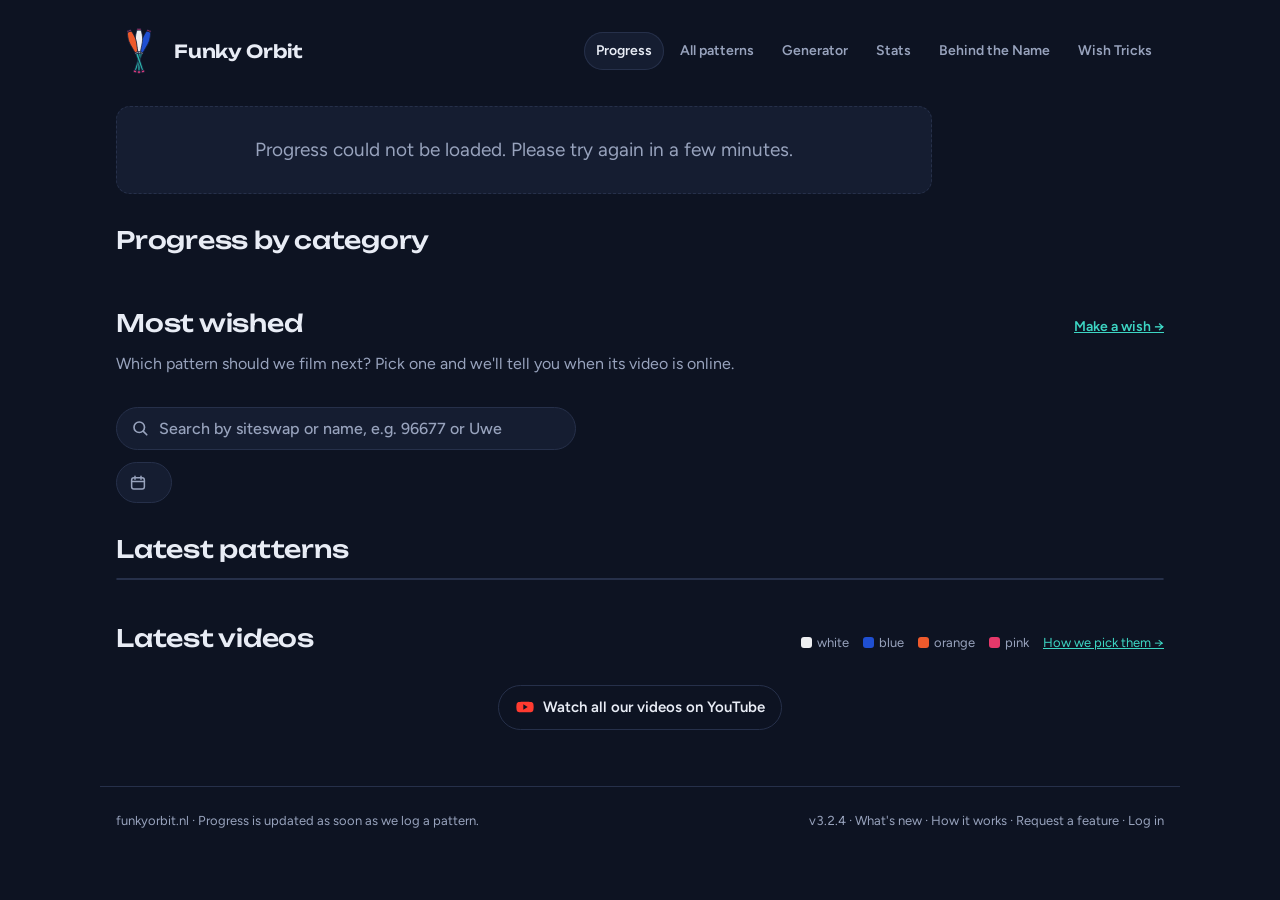
==== site/index.html @ fad6955e "v3.2.4: scrollable wish form on iPhone, Wiebke on Catch or Drop - Wish Tricks: the wish form scrolls" ====
<!doctype html>
<html lang="en">
<head>
<meta charset="utf-8">
<meta name="viewport" content="width=device-width, initial-scale=1, maximum-scale=1, user-scalable=no, viewport-fit=cover">
<meta name="color-scheme" content="dark">
<meta name="theme-color" content="#0d1322">
<link rel="manifest" href="/manifest.webmanifest">
<link rel="apple-touch-icon" href="/icons/apple-touch-icon.png?v=2">
<meta name="apple-mobile-web-app-capable" content="yes">
<meta name="mobile-web-app-capable" content="yes">
<meta name="apple-mobile-web-app-title" content="Funky Orbit">
<meta name="apple-mobile-web-app-status-bar-style" content="black-translucent">
<style>html { background: #0d1322; color-scheme: dark; }</style>
<title>Project Funky Orbit by Piet &amp; Mees</title>
<meta name="description" content="Follow our progress through hundreds of club passing patterns, with videos of every pattern we land.">
<link rel="icon" href="favicon.svg?v=3.2.4-a440a1" type="image/svg+xml">
<link rel="preconnect" href="https://fonts.googleapis.com">
<link rel="preconnect" href="https://fonts.gstatic.com" crossorigin>
<link rel="stylesheet" href="https://fonts.googleapis.com/css2?family=Figtree:wght@400;500;600;700&family=IBM+Plex+Mono:wght@500;600&family=Unbounded:wght@300;500;600&display=swap">
<link rel="stylesheet" href="style.css?v=3.2.4-a440a1">
</head>
<body>
<!-- Splash with our name when the installed app starts (the phone's own splash only shows the logo); once per app session -->
<div class="splash" id="splash" hidden aria-hidden="true"><img src="favicon.svg?v=3.2.4-a440a1" width="128" height="128" alt=""><b>Funky Orbit</b></div>
<script>
  (function () {
    var app = matchMedia("(display-mode: standalone)").matches || navigator.standalone;
    try { if (!app || sessionStorage.getItem("fo_splash")) return; sessionStorage.setItem("fo_splash", "1"); } catch (e) { return; }
    var s = document.getElementById("splash");
    s.hidden = false;
    setTimeout(function () { s.classList.add("out"); setTimeout(function () { s.remove(); }, 400); }, 900);
  })();
</script>
<header class="wrap top">
  <a class="brand" href="./" aria-label="Funky Orbit, home">
    <img src="favicon.svg?v=3.2.4-a440a1" width="46" height="46" alt="">
    <b>Funky Orbit</b>
  </a>
  <nav class="nav" aria-label="Pages">
    <a href="/" aria-current="page">Progress</a>
    <a href="/patterns/">All patterns</a>
    <a href="/gen/">Generator</a>
    <a href="/stats/">Stats</a>
    <a href="/names/">Behind the Name</a>
    <a href="/wish/">Wish Tricks</a>
  </nav>
</header>

<main class="wrap">
  <section class="hero" id="hero" aria-live="polite"><span class="label">Loading progress…</span></section>

  <section aria-labelledby="h-groups">
    <div class="section-head"><h2 id="h-groups">Progress by category</h2></div>
    <div class="tiles" id="tiles" role="group" aria-label="Categories"></div>
    <div class="detail" id="detail" hidden></div>
  </section>

  <section class="wish-card" id="wish-card" aria-labelledby="h-wish">
    <div class="section-head">
      <h2 id="h-wish">Most wished</h2>
      <a class="wish-more" href="/wish/" data-umami-event="Make a wish">Make a wish →</a>
    </div>
    <p class="wish-empty" id="wish-empty">Which pattern should we film next? Pick one and we'll tell you when its video is online.</p>
    <ol class="wish-top" id="wish-top" hidden></ol>
  </section>

  <section class="filter-bar" aria-label="Search and dates">
    <label class="search">
      <svg width="18" height="18" viewBox="0 0 24 24" aria-hidden="true"><circle cx="11" cy="11" r="7" fill="none" stroke="currentColor" stroke-width="2.2"/><path d="M16.5 16.5L21 21" stroke="currentColor" stroke-width="2.2" stroke-linecap="round"/></svg>
      <input type="search" id="search" placeholder="Search by siteswap or name, e.g. 96677 or Uwe" autocomplete="off" autocapitalize="off" spellcheck="false" aria-label="Search patterns by siteswap or name">
    </label>
    <div class="feed-tools">
      <label class="date-pick">
        <svg width="18" height="18" viewBox="0 0 24 24" aria-hidden="true"><rect x="3.5" y="5" width="17" height="15" rx="3" fill="none" stroke="currentColor" stroke-width="2"/><path d="M3.5 10h17M8 3v4M16 3v4" stroke="currentColor" stroke-width="2" stroke-linecap="round"/></svg>
        <select id="date" aria-label="Show patterns from"></select>
      </label>
      <span class="date-range" id="date-range" hidden>
        <input type="date" id="from" aria-label="From"> – <input type="date" id="to" aria-label="To">
      </span>
      <button type="button" class="reset" id="date-clear" hidden>Clear dates</button>
    </div>
  </section>

  <section aria-labelledby="h-rows">
    <div class="section-head">
      <h2 id="h-rows">Latest patterns</h2>
      <span class="label" id="rows-count"></span>
    </div>
    <ul class="rows" id="rows"></ul>
    <p class="load-more" id="rows-more" hidden><button type="button" class="chip">Show more</button></p>
  </section>

  <section aria-labelledby="h-feed">
    <div class="section-head">
      <div>
        <h2 id="h-feed">Latest videos</h2>
        <span class="label" id="feed-count"></span>
      </div>
      <div class="legend" aria-label="Digits are coloured by club"><span><i class="sw c-w"></i>white</span><span><i class="sw c-b"></i>blue</span><span><i class="sw c-o"></i>orange</span><span><i class="sw c-r"></i>pink</span><a href="/rules/#colours">How we pick them →</a></div>
    </div>
    <div class="stills" id="stills"></div>
    <div id="stills-end"></div>
    <p class="load-more" id="stills-more" hidden><button type="button" class="chip">Load more</button></p>
    <p class="yt-link"><a href="https://youtube.com/@funkyorbit" target="_blank" rel="noopener" data-umami-event="Outbound link" data-umami-event-to="YouTube channel">
      <svg width="20" height="20" viewBox="0 0 24 24" aria-hidden="true"><path d="M22 8.2a3 3 0 0 0-2.1-2.1C18 5.6 12 5.6 12 5.6s-6 0-7.9.5A3 3 0 0 0 2 8.2 31 31 0 0 0 1.6 12 31 31 0 0 0 2 15.8a3 3 0 0 0 2.1 2.1c1.9.5 7.9.5 7.9.5s6 0 7.9-.5a3 3 0 0 0 2.1-2.1 31 31 0 0 0 .4-3.8 31 31 0 0 0-.4-3.8z" fill="currentColor"/><path d="M10 15.2V8.8l5.2 3.2z" fill="var(--paper)"/></svg>
      Watch all our videos on YouTube</a></p>
  </section>
</main>

<footer class="wrap"><span>funkyorbit.nl · Progress is updated as soon as we log a pattern. <span id="updated"></span></span> <span class="foot-links"><a class="version" href="/changes/">v3.2.4 · What's new</a> · <a href="/rules/">How it works</a> · <a class="request-link" href="/request/">Request a feature</a></span></footer>
<script src="shared.js?v=3.2.4-a440a1"></script>
<script src="app.js?v=3.2.4-a440a1"></script>
</body>
</html>
---- site/style.css ----
/* Layout: one column; progress at the top, compact category tiles that expand, the video grid below. */
/* Always dark, whatever the browser or phone prefers. */
:root {
  color-scheme: dark;
  --paper: #0d1322;
  --surface: #151d31;
  --ink: #e8ecf5;
  --muted: #98a3bd;
  --line: #26304a;
  --club: #ff5c97;       /* accent: passes, likes */
  --club-soft: #3a1a2b;
  --orbit: #3dd6c4;      /* progress */
  --orbit-soft: #123430;
  --track: #222c45;
  --star: #f5bf3c;
  --done: #3ccf7a;
  --done-soft: #12301f;
  --no: #ff5a4f;         /* rejected feature requests */
  --no-soft: #3a1714;

  --f-display: "Unbounded", "Trebuchet MS", system-ui, sans-serif;
  --f-body: "Figtree", system-ui, -apple-system, "Segoe UI", sans-serif;
  --f-mono: "IBM Plex Mono", ui-monospace, "SFMono-Regular", Menlo, monospace;

  --radius: 14px;
  --max: 1080px;
}

* { box-sizing: border-box; }
/* no double-tap zoom on phones; form fields at 16px or more so iOS doesn't zoom in while typing */
html { touch-action: manipulation; -webkit-text-size-adjust: 100%; text-size-adjust: 100%; }
input, select, textarea { font-size: max(16px, 1em); }
body {
  margin: 0;
  background: var(--paper);
  color: var(--ink);
  font: 16px/1.55 var(--f-body);
  -webkit-font-smoothing: antialiased;
}
/* keep [hidden] working on elements that set their own display (e.g. .cats) */
[hidden] { display: none !important; }
.wrap {
  max-width: var(--max);
  margin: 0 auto;
  padding-left: max(16px, env(safe-area-inset-left, 0px));
  padding-right: max(16px, env(safe-area-inset-right, 0px));
}
h1, h2, h3 { text-wrap: balance; margin: 0; }
a { color: inherit; }
:focus-visible { outline: 2px solid var(--club); outline-offset: 3px; border-radius: 6px; }
.mono { font-family: var(--f-mono); }
.num { font-variant-numeric: tabular-nums; }
.label {
  font-size: 12px; font-weight: 600; letter-spacing: .08em;
  text-transform: uppercase; color: var(--muted);
}

/* ---------- header ---------- */
.top { padding-block: 28px 8px; display: flex; align-items: center; justify-content: space-between; gap: 16px; flex-wrap: wrap; }
.brand { display: flex; align-items: center; gap: 12px; text-decoration: none; }
.brand img { flex: none; display: block; }
.brand b { font: 600 18px/1 var(--f-display); letter-spacing: -.01em; }
/* app start: the logo where the phone's splash had it, with our name below */
.splash { position: fixed; inset: 0; z-index: 100; background: var(--paper); display: grid; place-content: center; justify-items: center; gap: 22px; transition: opacity .4s; }
.splash[hidden] { display: none; }
.splash.out { opacity: 0; pointer-events: none; }
.splash b { font: 600 28px/1 var(--f-display); letter-spacing: -.01em; color: var(--ink); }
.updated { font-size: 13px; color: var(--muted); }

/* ---------- progress ---------- */
.hero { padding-block: 24px 32px; display: grid; gap: 18px; }
.hero h1 {
  font: 500 clamp(40px, 8vw, 84px)/1 var(--f-display);
  letter-spacing: -.03em;
  display: flex; align-items: baseline; gap: .18em; flex-wrap: wrap;
}
.hero h1 .of { color: var(--muted); font-weight: 300; font-size: .5em; }
.hero-body { display: grid; grid-template-columns: minmax(0, 1fr) auto; gap: 18px 56px; align-items: start; }
.hero p { margin: 0; color: var(--muted); font-size: 19px; line-height: 1.6; max-width: 68ch; text-wrap: pretty; }
.hero p strong { color: var(--ink); }
.hero .intro { display: grid; gap: 0; }
.hero .intro > p { position: relative; }
.hero .intro .tip-text { right: auto; left: 0; }
.hero .more > div > p { padding-top: 10px; }
.hero p a { color: var(--ink); text-decoration-color: var(--orbit); text-underline-offset: 3px; text-decoration-thickness: 2px; }
.hero p a:hover { color: var(--orbit); }

.bar { height: 14px; background: var(--track); border-radius: 99px; overflow: hidden; position: relative; }
.bar > i { display: block; height: 100%; background: var(--orbit); border-radius: 99px; min-width: 14px; transition: width .8s cubic-bezier(.2,.8,.2,1); }
.bar.sm { height: 6px; }
.bar.sm > i { min-width: 0; }
.bar.sm > i.some { min-width: 6px; }

.facts { display: grid; grid-template-columns: repeat(2, auto); gap: 18px 40px; margin: 4px 0 0; }
@media (max-width: 860px) {
  .hero-body { grid-template-columns: 1fr; }
  .facts { grid-template-columns: repeat(4, auto); justify-content: start; gap: 10px 32px; }
  .hero p { font-size: 16px; line-height: 1.5; }
}
@media (max-width: 560px) { .facts { display: grid; grid-template-columns: repeat(4, auto); justify-content: space-between; gap: 8px; } .facts dd { font-size: 18px; } }
.facts div { display: grid; gap: 0; }
.facts dt { order: 2; font-size: 13px; color: var(--muted); }
.facts dd { order: 1; margin: 0; font: 500 22px/1.2 var(--f-display); font-variant-numeric: tabular-nums; }

/* ---------- groups ---------- */
.section-head { display: flex; align-items: end; justify-content: space-between; gap: 12px; flex-wrap: wrap; margin-bottom: 14px; }
.section-head h2 { font: 500 24px/1.2 var(--f-display); letter-spacing: -.01em; }
.tiles { display: grid; grid-template-columns: repeat(auto-fit, minmax(min(100%, 150px), 1fr)); gap: 8px; margin-bottom: 40px; }
@media (max-width: 560px) { .tile { padding: 12px 14px; gap: 8px; } .t-name { font-size: 15px; } .t-count { font-size: 14px; } }
.tiles:has(+ .detail:not([hidden])) { margin-bottom: 8px; }
.tile {
  all: unset; box-sizing: border-box; cursor: pointer; padding: 14px 16px;
  background: var(--surface); border: 1px solid var(--line); border-radius: var(--radius);
  display: grid; grid-template-columns: minmax(0, 1fr) auto; gap: 10px 12px; align-items: center;
}
.tile:hover { border-color: var(--muted); }
.tile:focus-visible { outline: 2px solid var(--club); outline-offset: 2px; }
.tile[aria-expanded="true"] { border-color: var(--orbit); box-shadow: inset 0 0 0 1px var(--orbit); }
.t-name { font-weight: 700; font-size: 16px; }
.t-count { font-variant-numeric: tabular-nums; color: var(--muted); white-space: nowrap; }
.t-count b { color: var(--ink); }
.tile .bar { grid-column: 1; }
.tile .chev { grid-column: 2; justify-self: end; }
.chev { transition: transform .2s; color: var(--muted); }
.tile[aria-expanded="true"] .chev { transform: rotate(180deg); }

.detail {
  background: var(--surface); border: 1px solid var(--line); border-radius: var(--radius);
  padding: 6px 18px 14px; margin-bottom: 40px; display: grid; gap: 14px;
}
.block h3 { font: 600 15px/1.3 var(--f-body); padding: 10px 0 6px; display: flex; justify-content: space-between; gap: 12px; }
.block h3 span { color: var(--muted); font-weight: 500; font-variant-numeric: tabular-nums; }
.cat { display: grid; grid-template-columns: minmax(0, 1fr) 140px 56px; gap: 14px; align-items: center; padding: 7px 0; border-top: 1px solid var(--line); font-size: 15px; }
.cat .n { text-align: right; font-variant-numeric: tabular-nums; color: var(--muted); }
.cat .n b { color: var(--ink); }
@media (max-width: 560px) { .cat { grid-template-columns: minmax(0, 1fr) 54px; } .cat .bar { grid-column: 1 / -1; grid-row: 2; } }
.note { margin: 0; font-size: 14px; color: var(--muted); max-width: 70ch; }

/* ---------- feed ---------- */
/* one row of videos: 3 side by side, 2 on a tablet, 1 on a phone (pageSize() in app.js counts the same) */
.card { background: var(--surface); border: 1px solid var(--line); border-radius: var(--radius); overflow: hidden; display: flex; flex-direction: column; }
.player { position: relative; aspect-ratio: 9 / 16; width: 100%; max-width: 100%; background: var(--ink); overflow: hidden; } /* always the video's own shape: no black bars */
.player.wide { aspect-ratio: 16 / 9; }
.player img, .player iframe { position: absolute; inset: 0; width: 100%; height: 100%; object-fit: cover; border: 0; }
.player .poster {
  position: absolute; inset: 0; display: grid; place-content: center; gap: 10px; text-align: center;
  color: var(--paper); font-family: var(--f-mono); font-size: 30px; letter-spacing: .08em;
  background: radial-gradient(circle at 50% 42%, color-mix(in srgb, var(--club) 35%, var(--ink)) 0, var(--ink) 70%);
}
.player .poster small { font: 500 13px/1.3 var(--f-body); letter-spacing: 0; opacity: .75; }
.play {
  position: absolute; inset: 0; display: grid; place-items: center; background: transparent;
  border: 0; cursor: pointer; text-decoration: none;
}
.play span {
  width: 68px; height: 68px; border-radius: 50%; display: grid; place-items: center;
  background: color-mix(in srgb, #ee5a2c 94%, transparent); color: #fff; /* the orange of our clubs */
  box-shadow: 0 6px 24px rgb(0 0 0 / .35); transition: transform .15s;
}
.play:hover span { transform: scale(1.06); }
.meta { padding: 16px 18px 18px; display: grid; grid-template-columns: minmax(0, 1fr); gap: 10px; }
/* a long siteswap (period 7) next to the like button: smaller digits instead of pushing past the padding.
   --n is the number of digits; 100cqi is the card's inner width, about 70px of it go to the like button and gaps. */
.meta-top .title { min-width: 0; }
.meta-top { display: flex; flex-wrap: wrap; justify-content: space-between; align-items: start; gap: 12px; container-type: inline-size; }
.meta-top .ss.lg { font-size: min(22px, 6.7cqi); } /* the longest siteswap (7 throws) still fits next to the heart */
.meta-top .like { margin-left: auto; } /* a pattern too long for that, such as sync, gets the heart below it */
.title { display: grid; gap: 2px; min-width: 0; }
.title .pname { font-weight: 700; font-size: 15px; }
.fam { font-size: 14px; color: var(--muted); }
.when { font-size: 13px; color: var(--muted); font-variant-numeric: tabular-nums; }

.search {
  display: flex; align-items: center; gap: 10px; margin: -2px 0 18px; padding: 0 14px;
  background: var(--surface); border: 1px solid var(--line); border-radius: 99px; color: var(--muted);
  max-width: 460px;
}
.search:focus-within { border-color: var(--orbit); box-shadow: 0 0 0 1px var(--orbit); }
.search svg { flex: none; }
.search input {
  all: unset; flex: 1; min-width: 0; padding: 11px 0; color: var(--ink);
  font: 500 16px/1.2 var(--f-body);
}
.search input::placeholder { color: var(--muted); opacity: 1; }

/* siteswap: always on one line, each throw in a box with the colour of its club */
.ss { display: inline-flex; flex-wrap: nowrap; gap: 3px; font-family: var(--f-mono); font-weight: 600; white-space: nowrap; }
.ss b { min-width: 1.45em; padding: 2px 0; text-align: center; border-radius: 5px; background: var(--track); font-weight: 600; }
.ss.lg { font-size: 22px; }
.ss.sm { font-size: 14px; }
/* club colours, matched to the bodies of our real clubs */
.c-w { background: #eeeff2 !important; color: #15203b; }
.c-b { background: #1f4fd1 !important; color: #fff; }
.c-o { background: #ee5a2c !important; color: #fff; }
.c-r { background: #e6386a !important; color: #fff; }

.stars { position: relative; display: inline-block; font-size: 17px; line-height: 1; letter-spacing: 2px; color: var(--track); white-space: nowrap; }
.stars::before { content: "★★★★★"; }
.stars::after { content: "★★★★★"; position: absolute; left: 0; top: 0; width: var(--pct); overflow: hidden; color: var(--star); }
.unrated { font-size: 13px; color: var(--muted); }

.like {
  display: inline-flex; align-items: center; gap: 7px; padding: 7px 12px 7px 10px; border-radius: 99px;
  border: 1px solid var(--line); background: transparent; color: var(--ink);
  font: 600 14px/1 var(--f-body); cursor: pointer; font-variant-numeric: tabular-nums;
}
.like svg { width: 18px; height: 18px; fill: none; stroke: currentColor; stroke-width: 2; transition: transform .15s; }
.like[aria-pressed="true"] { border-color: var(--club); color: var(--club); background: var(--club-soft); }
.like[aria-pressed="true"] svg { fill: currentColor; }
.like:active svg { transform: scale(1.25); }

.legend { display: flex; gap: 14px; align-items: center; font-size: 13px; color: var(--muted); flex-wrap: wrap; }
.legend span { display: inline-flex; align-items: center; gap: 5px; }
.sw { width: 11px; height: 11px; border-radius: 3px; display: inline-block; }

/* ---------- list without video ---------- */
.table-wrap { overflow-x: auto; background: var(--surface); border: 1px solid var(--line); border-radius: var(--radius); margin-bottom: 40px; }
table { border-collapse: collapse; width: 100%; font-size: 14px; }
th, td { text-align: left; padding: 10px 14px; border-bottom: 1px solid var(--line); white-space: nowrap; }
th { font-size: 12px; letter-spacing: .06em; text-transform: uppercase; color: var(--muted); font-weight: 600; }
tr:last-child td { border-bottom: 0; }
td.num { font-variant-numeric: tabular-nums; color: var(--muted); }

.empty { padding: 28px; text-align: center; color: var(--muted); background: var(--surface); border: 1px dashed var(--line); border-radius: var(--radius); }
footer { padding-block: 24px 48px; color: var(--muted); font-size: 13px; border-top: 1px solid var(--line); }

@media (prefers-reduced-motion: reduce) { * { transition: none !important; } }

/* ---------- navigation ---------- */
.nav { display: flex; flex-wrap: wrap; gap: 4px; }
.nav a {
  text-decoration: none; font-weight: 600; font-size: 14px; color: var(--muted);
  padding: 8px 12px; border-radius: 99px;
}
.nav a:hover { color: var(--ink); }
.nav a[aria-current="page"] { color: var(--ink); background: var(--surface); box-shadow: inset 0 0 0 1px var(--line); }

/* ---------- all patterns page ---------- */
.hero.compact { padding-block: 16px 20px; gap: 12px; }
.hero.compact h1 { font-size: clamp(36px, 6vw, 60px); }
.toolbar {
  position: sticky; top: 0; z-index: 2; display: flex; flex-wrap: wrap; gap: 10px 14px; align-items: center;
  padding: 12px 0; margin-bottom: 18px; background: var(--paper);
}
.toolbar .search { margin: 0; flex: 1 1 260px; }
.colors { display: flex; flex-wrap: wrap; gap: 6px; align-items: center; }
.chip {
  display: inline-flex; align-items: center; gap: 6px; font: 600 13px/1 var(--f-body); padding: 9px 12px;
  border-radius: 99px; cursor: pointer; border: 1px solid var(--line); background: var(--surface); color: var(--ink);
}
.chip[aria-pressed="true"], .chip[aria-expanded="true"] { border-color: var(--orbit); box-shadow: inset 0 0 0 1px var(--orbit); }
.reset {
  font: 600 13px/1 var(--f-body); padding: 9px 12px; border-radius: 99px; cursor: pointer;
  border: 0; background: transparent; color: var(--orbit); text-decoration: underline; text-underline-offset: 3px;
}
.kind { margin-bottom: 40px; }
.fam-block { background: var(--surface); border: 1px solid var(--line); border-radius: var(--radius); padding: 12px 14px 14px; margin-bottom: 10px; }
.fam-block h3 { font: 600 15px/1.3 var(--f-body); margin-bottom: 10px; display: flex; justify-content: space-between; gap: 12px; }
.fam-block h3 span { color: var(--muted); font-weight: 500; font-variant-numeric: tabular-nums; white-space: nowrap; }
.pats {
  list-style: none; margin: 0; padding: 0; display: grid; gap: 6px;
  /* one column width per family: the longest pattern (in boxes) + tick */
  grid-template-columns: repeat(auto-fill, minmax(min(100%, calc(var(--w, 5) * 1.72em + 36px)), 1fr));
  font-size: 14px;
}
.pat {
  display: grid; grid-template-columns: auto 1fr; align-items: center; justify-items: start; gap: 2px 6px;
  padding: 5px 7px; border-radius: 9px; border: 1px solid transparent; min-width: 0;
  justify-self: start; align-self: start; max-width: 100%;
}
.pat small { grid-column: 1 / -1; font-size: 11px; line-height: 1.3; color: var(--muted); max-width: 100%; overflow: hidden; text-overflow: ellipsis; white-space: nowrap; }
.pat small:empty { display: none; }
.pat .tick { color: var(--done); visibility: hidden; }
.pat.done .tick { visibility: visible; }
/* done: green frame and tint; the club colours stay as they are */
.pat.done { background: var(--done-soft); border-color: var(--done); }
.ss.sync { flex-wrap: wrap; row-gap: 3px; }
.ss.sync .jug { display: inline-flex; gap: 3px; white-space: nowrap; }
.ss.sync b { min-width: 1.45em; padding: 2px 3px; }
.pat { max-width: 100%; }
/* variations (#28): a main pattern with a pill; opened, its variations follow below it in the same columns */
.pats.has-vars { grid-template-columns: repeat(auto-fill, minmax(min(100%, calc(var(--w, 5) * 1.72em + 84px)), 1fr)); }
.pat .vars {
  order: 3; min-height: 28px; padding: 4px 9px; border-radius: 99px; border: 1px solid var(--line); background: var(--paper);
  color: var(--muted); font: 700 12px/1 var(--f-body); font-variant-numeric: tabular-nums; white-space: nowrap; cursor: pointer;
}
.pat { grid-template-columns: auto auto auto; }
.pat .tick { order: 2; }
.pat small { order: 4; }
.pat .vars.some { color: var(--done); border-color: color-mix(in srgb, var(--done) 55%, transparent); }
.pat .vars[aria-expanded="true"] { background: var(--orbit-soft); color: var(--orbit); border-color: var(--orbit); }
.pat .vars:hover { border-color: var(--orbit); }
.pat .vars:focus-visible { outline: 2px solid var(--club); outline-offset: 2px; }
.grp, .grp > ul { display: contents; }
.grp:not(.open) .var { display: none; }
.grp.open { grid-column: 1 / -1; display: grid; grid-template-columns: subgrid; gap: inherit; position: relative; margin: 4px 0; }
.grp.open > ul { display: contents; list-style: none; }
.grp.open > ul > .pat:first-child { grid-column: 1 / -1; }
.grp.open::before {
  content: ""; position: absolute; inset: -5px -6px; border: 1px dashed color-mix(in srgb, var(--orbit) 55%, transparent);
  border-radius: 12px; pointer-events: none;
}
.local-tag {
  display: inline-block; padding: 2px 7px; border: 1px solid var(--line); border-radius: 99px; color: var(--orbit);
  font: 600 11px/1.3 var(--f-body); white-space: nowrap;
}
.pat .local-tag { grid-column: 1 / -1; order: 5; justify-self: start; }
.title .local-tag { display: block; width: fit-content; justify-self: start; align-self: start; margin-top: 6px; }
td .local-tag { margin-left: 8px; }
/* All patterns: the Filter & sort panel and the list sorted by difficulty (#50) */
.filter-panel { display: grid; gap: 14px; padding: 14px 16px; margin: -6px 0 18px; background: var(--surface); border: 1px solid var(--line); border-radius: var(--radius); }
.filter-panel[hidden] { display: none; }
.f-row { display: grid; grid-template-columns: 80px minmax(0, 1fr); gap: 8px 14px; align-items: center; }
.f-range { max-width: 440px; }
.pats.flat { grid-template-columns: repeat(auto-fill, minmax(min(100%, 330px), 1fr)); }
.pats.flat .pat small { white-space: normal; }
@media (max-width: 600px) { .f-row { grid-template-columns: 1fr; } }
.fam-tools { display: flex; justify-content: flex-end; margin: -4px 0 8px; }
.fam-tools .reset { font-size: 14px; }
@media (max-width: 700px) { .toolbar { position: static; } }
.ss .sep { width: 2px; align-self: stretch; margin: 0 3px; background: var(--muted); border-radius: 2px; opacity: .6; }

/* ---------- funny stats ---------- */
.stats { display: grid; grid-template-columns: repeat(auto-fit, minmax(min(100%, 280px), 1fr)); gap: 12px; margin-bottom: 56px; }
.stat-card { background: var(--surface); border: 1px solid var(--line); border-radius: var(--radius); padding: 14px 18px 16px; }
.stat-card.wide { grid-column: 1 / -1; }
.stat-card h3 { font: 600 15px/1.3 var(--f-body); margin-bottom: 8px; }
.stat-grid { display: grid; grid-template-columns: repeat(auto-fill, minmax(125px, 1fr)); gap: 14px 20px; margin: 4px 0 0; }
.stat-grid div { display: grid; }
.stat-grid dt { order: 2; font-size: 13px; color: var(--muted); }
.stat-grid dd { order: 1; margin: 0; font: 500 20px/1.2 var(--f-display); font-variant-numeric: tabular-nums; }
.hbar { display: grid; grid-template-columns: 90px minmax(0, 1fr) 28px; gap: 10px; align-items: center; padding: 4px 0; font-size: 14px; }
.hbar .track { height: 8px; background: var(--track); border-radius: 99px; overflow: hidden; }
.hbar .track i { display: block; height: 100%; background: var(--orbit); border-radius: 99px; }
.hbar b { text-align: right; font-variant-numeric: tabular-nums; }
.stat-note { margin: 8px 0 0; font-size: 14px; color: var(--muted); }
.stat-note b { color: var(--ink); }

/* ---------- generator (/gen) ---------- */
.pick {
  background: var(--surface); border: 1px solid var(--line); border-radius: var(--radius);
  padding: 18px 18px 20px; margin: 12px 0 18px; display: grid; gap: 14px;
}
.pick-pat { overflow-x: auto; padding-bottom: 2px; }
.pick > * { min-width: 0; }
.ss.xl { font-size: clamp(20px, 6.6vw, 40px); gap: 4px; }
.ss.xl b { border-radius: 8px; padding: 4px 0; }
.ss.sync.xl b { padding: 4px 6px; }
.pick-name { margin: -4px 0 0; font-weight: 700; font-size: 17px; }
.pick-meta { display: grid; grid-template-columns: repeat(auto-fit, minmax(150px, 1fr)); gap: 12px 20px; margin: 0; }
.pick-meta div { display: grid; gap: 2px; }
.pick-meta dt { font-size: 12px; letter-spacing: .06em; text-transform: uppercase; color: var(--muted); font-weight: 600; }
.pick-meta dd { margin: 0; font-weight: 600; }
.reveal-diff {
  display: inline-flex; align-items: center; gap: 7px; min-height: 34px; padding: 4px 12px; border: 1px solid var(--line); border-radius: 99px;
  background: none; color: var(--ink); font: 600 14px/1 var(--f-body); cursor: pointer;
}
.reveal-diff svg { color: var(--muted); }
.reveal-diff:hover { border-color: var(--orbit); }
.reveal-diff:focus-visible { outline: 2px solid var(--club); outline-offset: 2px; }
.pick-meta .score { font-size: 13px; color: var(--muted); font-weight: 500; margin-left: 4px; }
.muted { color: var(--muted); margin: 0; }
.draw {
  display: inline-flex; align-items: center; justify-content: center; gap: 10px; width: 100%;
  padding: 16px; border: 0; border-radius: 14px; cursor: pointer;
  background: var(--orbit); color: #062521; font: 700 18px/1 var(--f-body);
}
.draw:disabled { opacity: .5; cursor: default; }
.draw:active { transform: scale(.98); }
.options { display: grid; gap: 16px; margin-bottom: 40px; }
.opt { display: grid; gap: 8px; }
.opt-name { font-weight: 700; font-size: 15px; display: flex; align-items: center; gap: 8px; }
.opt small { display: block; color: var(--muted); font-size: 13px; }
.opt small b { color: var(--ink); }
.opt.check { grid-template-columns: auto 1fr; align-items: start; gap: 12px; cursor: pointer; }
.opt.check input { width: 22px; height: 22px; margin: 1px 0 0; accent-color: var(--orbit); }
.seg { display: flex; flex-wrap: wrap; gap: 6px; }
.seg button {
  min-width: 52px; min-height: 44px; padding: 0 14px; border-radius: 12px; cursor: pointer;
  border: 1px solid var(--line); background: var(--surface); color: var(--ink); font: 600 15px/1 var(--f-body);
  display: inline-flex; align-items: center; justify-content: center;
}
.seg button[aria-pressed="true"] { border-color: var(--orbit); box-shadow: inset 0 0 0 1px var(--orbit); background: var(--orbit-soft); }
.seg .sw { width: 18px; height: 18px; border-radius: 5px; }
/* Period: six choices on one row, even on a 360px phone */
.seg[data-opt="period"], .seg[data-f="period"] { flex-wrap: nowrap; max-width: 440px; }
.seg[data-opt="period"] button, .seg[data-f="period"] button { flex: 1 1 auto; min-width: 0; padding: 0 8px; }
.sr { position: absolute; width: 1px; height: 1px; overflow: hidden; clip: rect(0 0 0 0); white-space: nowrap; }
/* two-handle slider: two range inputs on top of one track */
.range { position: relative; height: 44px; }
.range input { position: absolute; inset: 0; width: 100%; margin: 0; background: none; pointer-events: none; -webkit-appearance: none; appearance: none; z-index: 2; }
.range input::-webkit-slider-thumb { -webkit-appearance: none; pointer-events: auto; width: 28px; height: 28px; border-radius: 50%; background: var(--surface); border: 3px solid var(--orbit); cursor: pointer; }
.range input::-moz-range-thumb { pointer-events: auto; width: 24px; height: 24px; border-radius: 50%; background: var(--surface); border: 3px solid var(--orbit); cursor: pointer; }
.range input::-webkit-slider-runnable-track { background: none; }
.range input::-moz-range-track { background: none; }
.range-track { position: absolute; left: 14px; right: 14px; top: 50%; height: 6px; margin-top: -3px; background: var(--track); border-radius: 99px; }
.range-track i { position: absolute; top: 0; bottom: 0; background: var(--orbit); border-radius: 99px; }
.range-label { font-weight: 600; color: var(--muted); }

.opt small.hint { margin-top: -4px; }
.pair { display: grid; grid-template-columns: auto minmax(0, 1fr); gap: 8px 12px; align-items: center; }
.pair-label { font-size: 13px; color: var(--muted); font-weight: 600; white-space: nowrap; }
.multi { display: flex; flex-wrap: wrap; gap: 6px; }
.multi button {
  min-height: 40px; padding: 0 12px; border-radius: 11px; cursor: pointer; display: inline-flex; align-items: center; gap: 7px;
  border: 1px solid var(--line); background: var(--surface); color: var(--ink); font: 600 14px/1 var(--f-body);
}
.multi.throws { flex-direction: row; flex-wrap: wrap; gap: 6px; }
.multi.throws .row { display: contents; }
@media (max-width: 560px) {
  .multi.throws { flex-direction: column; }
  .multi.throws .row { display: flex; gap: 6px; }
}
.multi.throws button { min-width: 40px; justify-content: center; padding: 0 8px; font-family: var(--f-mono); font-size: 16px; }
.multi button[aria-pressed="true"] { border-color: var(--orbit); box-shadow: inset 0 0 0 1px var(--orbit); background: var(--orbit-soft); }
.multi.out button[aria-pressed="true"] { border-color: var(--club); box-shadow: inset 0 0 0 1px var(--club); background: var(--club-soft); text-decoration: line-through; text-decoration-thickness: 2px; }
.multi .sw { width: 16px; height: 16px; border-radius: 4px; }
.pool-line { margin: 0; display: flex; flex-wrap: wrap; align-items: center; gap: 4px 12px; }
.pool-line .reset { padding-left: 0; }
@media (max-width: 480px) { .pair { grid-template-columns: 1fr; } .pair-label { margin-top: 4px; } }

/* ---------- pop-up with the video of a thrown pattern ---------- */
.pat { cursor: pointer; }
.pat:hover { box-shadow: 0 0 0 1px var(--line); }
.pat.done:hover { box-shadow: 0 0 0 1px var(--done); }
.pat:focus-visible { outline: 2px solid var(--club); outline-offset: 2px; }
.modal {
  width: min(420px, calc(100vw - 32px)); max-height: calc(100dvh - 32px); padding: 0; border: 0; border-radius: var(--radius);
  background: transparent; color: var(--ink); overflow: visible;
}
.pop-open, .pop-open body { overflow: hidden; } /* the page stays put behind the pop-up */
.modal, .modal-card { overscroll-behavior: contain; }
.modal::backdrop { background: rgb(5 9 20 / .72); backdrop-filter: blur(2px); }
.modal-card { max-height: calc(100dvh - 32px); overflow: auto; }
/* In the pop-up the video sits above the details, as wide as the pop-up but less tall. The cut is placed so the
   siteswap at the bottom of our videos just falls away (it is shown in the pop-up already; our feet are always
   above it), which leaves as much as possible at the top for high throws. Without a video yet, the placeholder
   gets exactly the same box. */
.modal-card .player { flex-shrink: 0; max-height: none; }
.modal-card .player:not(.wide) { aspect-ratio: 0.77; height: auto; max-height: min(580px, 60dvh); }
/* video and thumbnail (cropped to the short, whatever size YouTube gives) fill the width; the bottom 16.5% is cut */
.modal-card .player:not(.wide):not(.no-video) :is(iframe, img) {
  inset: auto; bottom: 0; left: 0; width: 100%; height: auto; aspect-ratio: 9 / 16; object-fit: cover; transform: translateY(16.5%);
}
.player.no-video { aspect-ratio: 16 / 9; }
.modal-close {
  position: absolute; top: 10px; right: 10px; z-index: 3; width: 40px; height: 40px; border-radius: 50%; border: 0; cursor: pointer;
  display: grid; place-items: center; background: rgb(0 0 0 / .55); color: #fff;
}
.pick-done { margin: -4px 0 0; color: var(--done); font-weight: 700; font-size: 14px; }

/* ---------- footer version + release notes ---------- */
footer { display: flex; flex-wrap: wrap; justify-content: space-between; gap: 6px 16px; }
footer .version { color: var(--muted); text-decoration: none; font-variant-numeric: tabular-nums; white-space: nowrap; }
footer .version:hover { color: var(--orbit); text-decoration: underline; text-underline-offset: 3px; }
.changes { display: grid; gap: 12px; margin-bottom: 48px; }
.release { background: var(--surface); border: 1px solid var(--line); border-radius: var(--radius); padding: 14px 18px 16px; }
.release.latest { border-color: var(--orbit); }
.release header { display: flex; flex-wrap: wrap; align-items: baseline; gap: 4px 12px; }
.release h2 { font: 500 20px/1.2 var(--f-display); }
.release time { color: var(--muted); font-size: 14px; }
.release .now { font-size: 12px; font-weight: 700; letter-spacing: .06em; text-transform: uppercase; color: var(--orbit); }
.release ul { margin: 10px 0 0; padding-left: 20px; display: grid; gap: 4px; }
.release li { line-height: 1.5; }
.pick-note { margin: 0; padding: 10px 12px; border-radius: 10px; background: var(--club-soft); color: var(--ink); font-size: 14px; }

/* ---------- all patterns: families fold open and closed ---------- */
.fam-block summary { list-style: none; cursor: pointer; }
.fam-block summary::-webkit-details-marker { display: none; }
.fam-block summary h3 { margin-bottom: 0; }
.fam-block[open] summary h3 { margin-bottom: 10px; }
.fam-block summary h3 span { display: inline-flex; align-items: center; gap: 8px; }
.fam-block[open] .chev { transform: rotate(180deg); }
.fam-block summary:focus-visible { outline: 2px solid var(--club); outline-offset: 4px; border-radius: 6px; }
.toolbar #toggle-all { margin-left: auto; }

/* ---------- sync parts with their juggler; hidden colours ---------- */
.ss.sync .jug.named { display: inline-flex; flex-direction: column; gap: 4px; }
.ss.sync .jug.named .jug-throws { display: inline-flex; gap: inherit; gap: 4px; }
.ss.sync .jug.named small { font: 600 12px/1.2 var(--f-body); color: var(--muted); letter-spacing: 0; padding-left: 10px; }
/* room between the juggler names and what follows (family, category, …) */
.pick-pat { margin-bottom: 14px; }
.pick-pat:has(.jug.named) { padding-bottom: 8px; }
.title:has(.jug.named) { padding-bottom: 8px; }
.ss.sync .jug.named:first-child small { padding-left: 0; }

/* ---------- explanation of the difficulty score ---------- */
/* the tooltip hangs under the whole details block (right-aligned), so it stays inside the card on a phone */
.pick-meta { position: relative; }
.tip { cursor: help; border-bottom: 1px dotted var(--muted); outline: none; }
.tip-text {
  position: absolute; right: 0; top: calc(100% + 8px); z-index: 5; width: min(320px, 100%);
  padding: 10px 12px; border-radius: 10px; background: var(--paper); border: 1px solid var(--line);
  box-shadow: 0 8px 24px rgb(0 0 0 / .45); color: var(--ink); font: 400 13px/1.45 var(--f-body);
  visibility: hidden; opacity: 0; transition: opacity .15s;
}
.tip-text b { display: block; margin-bottom: 4px; }
.tip:hover .tip-text, .tip:focus .tip-text, .tip:focus-within .tip-text { visibility: visible; opacity: 1; }

/* ---------- stats: the recording figures in small groups ---------- */
.stat-groups { display: grid; grid-template-columns: repeat(auto-fit, minmax(min(100%, 240px), 1fr)); gap: 18px 28px; }
.stat-groups h3 { margin-bottom: 10px; }
.stat-groups .stat-grid { grid-template-columns: 1fr; gap: 12px; }
.stat-grid .sub { order: 3; font-size: 13px; color: var(--ink); opacity: .8; }
@media (max-width: 560px) { .stat-groups .stat-grid dd { font-size: 17px; } }
.modal-card.not-thrown .meta { padding-top: 22px; }
.modal-card.not-thrown .meta-top { padding-right: 48px; }
/* Progress: filter bar, Latest patterns, Latest videos (#53) */
.filter-bar { margin: 8px 0 32px; }
.filter-bar .feed-tools { margin-bottom: 0; }
.rows { list-style: none; margin: 0; padding: 0; background: var(--surface); border: 1px solid var(--line); border-radius: var(--radius); overflow: hidden; }
.row { display: grid; grid-template-columns: minmax(0, 1fr) auto 26px; gap: 4px 18px; align-items: center; padding: 10px 14px; border-top: 1px solid var(--line); cursor: pointer; }
.row:first-child, .rows .empty { border-top: 0; }
.rows .empty { margin: 0; border: 0; border-radius: 0; }
.row:hover { background: color-mix(in srgb, var(--ink) 4%, transparent); }
.row:focus-visible { outline: 2px solid var(--club); outline-offset: -2px; }
.row-pat { display: flex; flex-wrap: wrap; align-items: center; gap: 4px 10px; min-width: 0; }
.row-name { font-size: 14px; font-weight: 600; color: var(--muted); }
.row-sub { display: flex; align-items: center; gap: 18px; }
.row-sub .when { font-size: 13px; color: var(--muted); white-space: nowrap; text-align: right; width: 165px; } /* one width, so the stars line up from row to row */
.row-sub .unrated { min-width: 94px; }
.row-icon { color: var(--muted); display: grid; place-items: center; }
.row-icon.has { color: var(--orbit); }
.first-try.small { font-size: 10px; padding: 2px 7px; }
.load-more { display: flex; justify-content: center; margin: 14px 0 0; }
section:has(> .rows) { margin-bottom: 44px; }
.load-more[hidden] { display: none; }
.stills { display: grid; grid-template-columns: repeat(6, minmax(0, 1fr)); gap: 6px; margin-bottom: 18px; }
.stills .empty { grid-column: 1 / -1; }
.still { position: relative; aspect-ratio: 9 / 16; overflow: hidden; border: 0; padding: 0; border-radius: 8px; background: var(--track); cursor: pointer; container-type: inline-size; }
.still:focus-visible { outline: 2px solid var(--club); outline-offset: 2px; }
/* a tiny bit of the bottom falls away (the image is 104% tall) */
.still img { position: absolute; left: 0; top: 0; width: 100%; height: 104%; object-fit: cover; }
/* our siteswap exactly over the one in the video (85–90% of its height, centred), a bit larger so that one is hidden */
.still-ss { position: absolute; left: 0; right: 0; top: 91.1%; transform: translateY(-50%); display: flex; justify-content: center; }
.still-ss .ss { gap: 0; } /* touching, so the digits in the video do not show between ours */
.still-ss .ss b { width: min(10.8cqi, calc(96cqi / var(--n, 5))); min-width: 0; padding: 0; height: 11.4cqi; display: grid; place-items: center; font-size: min(7cqi, calc(66cqi / var(--n, 5))); border-radius: 0; box-shadow: inset 0 0 0 .15cqi rgb(0 0 0 / .18); }
.still-ss .ss b:first-child { border-radius: 1.7cqi 0 0 1.7cqi; }
.still-ss .ss b:last-child { border-radius: 0 1.7cqi 1.7cqi 0; }
.modal-nav.up { top: 58px; }
.modal-nav.down { top: 104px; }
.modal-nav:disabled { opacity: .35; cursor: default; }
.modal-nav[hidden] { display: none; }
@media (max-width: 1039px) { .stills { grid-template-columns: repeat(4, minmax(0, 1fr)); } }
@media (max-width: 599px) {
  .stills { grid-template-columns: repeat(3, minmax(0, 1fr)); gap: 3px; }
  .still { border-radius: 4px; }
  /* stars beside the siteswap, the date on its own line; patterns too long for that keep both below */
  .row { grid-template-columns: minmax(0, 1fr) auto 24px; gap: 5px 10px; padding: 10px 12px; }
  .row-pat { grid-column: 1; grid-row: 1; }
  .row-icon { grid-column: 3; grid-row: 1; align-self: start; margin-top: 2px; }
  .row:not(.long) .row-sub { display: contents; }
  .row:not(.long) .row-sub > :not(.when) { grid-column: 2; grid-row: 1; font-size: 13px; align-self: start; justify-self: end; margin-top: 3px; } /* never stretched: the fill of the stars is a percentage */
  .row-sub .stars { font-size: 13px; }
  .row-sub .when { grid-column: 1 / -1; grid-row: 2; width: auto; text-align: right; font-size: 12px; }
  .row-sub .unrated { min-width: 0; }
  /* the siteswap centred next to the two lines on the right */
  .row:not(.long) .row-pat { grid-row: 1 / 3; align-self: center; }
  .row:not(.long) .row-sub .when { grid-column: 2 / -1; }
  .row.long .row-pat { grid-column: 1 / 3; }
  .row.long .row-sub { grid-column: 1 / -1; grid-row: 2; justify-content: space-between; }
  .row-name { flex-basis: 100%; }
}
.title-row { display: flex; flex-wrap: wrap; align-items: center; gap: 6px 10px; }
.first-try { white-space: nowrap; font-size: 12px; font-weight: 700; letter-spacing: .06em; text-transform: uppercase; color: var(--star); background: color-mix(in srgb, var(--star) 14%, transparent); border: 1px solid color-mix(in srgb, var(--star) 55%, transparent); border-radius: 99px; padding: 4px 10px; }
.not-yet { justify-self: start; font-size: 12px; font-weight: 700; letter-spacing: .06em; text-transform: uppercase; color: var(--muted); border: 1px solid var(--line); border-radius: 99px; padding: 4px 10px; }
/* Rating and Difficulty: labels in a fixed-width column, so both rows of stars start at the same place */
.pop-row { position: relative; display: flex; align-items: center; gap: 8px; flex-wrap: wrap; font-size: 14px; }
.pop-label { flex: none; width: 7.6em; font-size: 12px; letter-spacing: .06em; text-transform: uppercase; color: var(--muted); font-weight: 600; }
.pop-diff .tip-text { right: auto; left: 0; }

/* ---------- home: date filter, pages of videos, YouTube link ---------- */
.feed-tools { display: flex; flex-wrap: wrap; align-items: center; gap: 8px 12px; margin: -6px 0 18px; }
.date-pick {
  display: inline-flex; align-items: center; gap: 8px; padding: 0 12px; color: var(--muted);
  background: var(--surface); border: 1px solid var(--line); border-radius: 99px;
}
.date-pick:focus-within { border-color: var(--orbit); }
.date-pick select { all: unset; padding: 10px 2px; color: var(--ink); font: 500 16px/1.2 var(--f-body); cursor: pointer; max-width: 260px; }
.date-pick select option, .date-pick select optgroup { background: var(--surface); color: var(--ink); }
.date-range { display: inline-flex; align-items: center; gap: 8px; color: var(--muted); }
.date-range input {
  padding: 8px 10px; border-radius: 10px; border: 1px solid var(--line); background: var(--surface); color: var(--ink);
  font: 500 16px/1.2 var(--f-body);
}
.yt-link { margin: 0 0 56px; text-align: center; }
.yt-link a {
  display: inline-flex; align-items: center; gap: 8px; padding: 10px 16px; border-radius: 99px;
  border: 1px solid var(--line); color: var(--ink); text-decoration: none; font-weight: 600; font-size: 15px;
}
.yt-link a svg { color: #ff3b30; }
.yt-link a:hover { border-color: var(--orbit); }

/* ---------- stats: dates on fixed rows ---------- */
.date-rows { display: grid; grid-template-columns: auto auto 1fr; gap: 10px 14px; align-items: baseline; }
.date-rows .dr { display: contents; }
.date-rows .dl { font-size: 13px; color: var(--muted); }
.date-rows .dv { font: 600 16px/1.3 var(--f-body); font-variant-numeric: tabular-nums; white-space: nowrap; }
.date-rows .dx { font-size: 13px; color: var(--ink); opacity: .8; }
@media (min-width: 900px) {
  .stat-groups { grid-template-columns: 1fr 1fr 1.7fr; }
  /* on a wide screen: Patterns, Recording days, then the dates (which take two columns) */
  .stat-groups .grp-patterns { order: 0; }
  .stat-groups .grp-recording-days { order: 1; }
  .stat-groups .grp-dates { order: 2; }
  .stat-groups .grp-more { order: 3; }
}
@media (max-width: 420px) {
  .date-rows { grid-template-columns: auto 1fr; row-gap: 2px; }
  .date-rows .dl { margin-top: 8px; }
  .date-rows .dx { grid-column: 2; }
}

/* ---------- stats: juggling time ---------- */
.juggle-card h3 { display: flex; align-items: center; gap: 8px; }
.est { font: 700 11px/1 var(--f-body); letter-spacing: .06em; text-transform: uppercase; color: var(--muted); border: 1px solid var(--line); border-radius: 99px; padding: 4px 8px; }
.juggle { display: grid; grid-template-columns: auto 1fr; gap: 16px 40px; align-items: center; margin-top: 6px; }
.juggle-big b { display: block; font: 500 clamp(34px, 6vw, 52px)/1.05 var(--f-display); color: var(--orbit); font-variant-numeric: tabular-nums; }
.juggle-big span { font-size: 14px; color: var(--muted); }
.juggle .stat-grid { grid-template-columns: repeat(auto-fit, minmax(140px, 1fr)); }
.juggle-note { position: relative; margin-top: 12px; font-size: 13px; color: var(--muted); }
@media (max-width: 600px) { .juggle { grid-template-columns: 1fr; } }
/* practice calculator: whole list in years and weeks */
.plan { margin-top: 18px; padding-top: 16px; border-top: 1px solid var(--line); display: grid; gap: 10px; }
.plan h4 { margin: 0 0 2px; font: 600 15px/1.3 var(--f-body); }
.plan-row { display: grid; grid-template-columns: 190px 1fr 64px; align-items: center; gap: 14px; font-size: 15px; color: var(--muted); }
.plan-row b { color: var(--ink); text-align: right; font-variant-numeric: tabular-nums; white-space: nowrap; }
.plan-row input { width: 100%; height: 44px; margin: 0; background: none; -webkit-appearance: none; appearance: none; cursor: pointer; }
.plan-row input::-webkit-slider-runnable-track { height: 6px; border-radius: 99px; background: linear-gradient(var(--orbit), var(--orbit)) 0 / var(--fill, 0%) 100% no-repeat, var(--track); }
.plan-row input::-moz-range-track { height: 6px; border-radius: 99px; background: linear-gradient(var(--orbit), var(--orbit)) 0 / var(--fill, 0%) 100% no-repeat, var(--track); }
.plan-row input::-webkit-slider-thumb { -webkit-appearance: none; width: 28px; height: 28px; margin-top: -11px; border-radius: 50%; background: var(--surface); border: 3px solid var(--orbit); }
.plan-row input::-moz-range-thumb { width: 22px; height: 22px; border-radius: 50%; background: var(--surface); border: 3px solid var(--orbit); }
.plan-row input:focus-visible { outline: 2px solid var(--club); outline-offset: 2px; border-radius: 8px; }
.plan-out { margin: 4px 0 0; display: grid; gap: 2px; }
.plan-out b { font: 500 clamp(22px, 4vw, 30px)/1.2 var(--f-display); color: var(--orbit); }
.plan-out span { font-size: 14px; color: var(--muted); }
@media (max-width: 600px) { .plan-row { grid-template-columns: 1fr auto; gap: 0 12px; } .plan-row input { grid-column: 1 / -1; grid-row: 2; } }

/* ---------- home: orbit explanation behind Read more ---------- */
.hero .more { display: grid; grid-template-rows: 0fr; transition: grid-template-rows .35s ease, opacity .35s ease; opacity: 0; }
.hero .more > div { overflow: hidden; }
.hero .more.open { grid-template-rows: 1fr; opacity: 1; }
.read-more {
  justify-self: start; display: inline-flex; align-items: center; gap: 6px; padding: 2px 0; margin-top: 8px; border: 0; background: none;
  color: var(--orbit); font: 600 15px/1.4 var(--f-body); cursor: pointer;
}
.read-more svg { transition: transform .25s; }
.read-more[aria-expanded="true"] svg { transform: rotate(180deg); }
.read-more:focus-visible { outline: 2px solid var(--club); outline-offset: 3px; border-radius: 6px; }
@media (prefers-reduced-motion: reduce) { .hero .more { transition: none; } }
/* very narrow phones: the four menu items still fit on one line */
.nav a { white-space: nowrap; }
.juggle-note .tip-text { right: auto; left: 0; }

/* ---------- footer links, feature request form ---------- */
footer .foot-links { white-space: nowrap; }
@media (max-width: 560px) { footer .foot-links { white-space: normal; } } /* with Requests or Log in it no longer fits on one line */
footer .foot-links a { color: var(--muted); text-decoration: none; }
footer .foot-links a:hover { color: var(--orbit); text-decoration: underline; text-underline-offset: 3px; }
footer .admin-count { color: var(--club) !important; font-weight: 600; }
.ask { margin: 0 0 48px; color: var(--muted); }
.ask a { color: var(--orbit); }
.req-form { display: grid; gap: 16px; max-width: 560px; margin-bottom: 48px; }
.req-form label { display: grid; gap: 6px; font-weight: 600; font-size: 15px; }
.req-form label small { font-weight: 500; color: var(--muted); font-size: 13px; }
.req-form label[hidden] { display: none; }
.req-form input, .req-form textarea, .req-form select {
  font: 400 16px/1.4 var(--f-body); color: var(--ink); background: var(--surface);
  border: 1px solid var(--line); border-radius: 10px; padding: 11px 12px; width: 100%;
}
.req-form textarea { resize: vertical; min-height: 140px; }
.req-form select option { background: var(--surface); color: var(--ink); }
.req-form input:focus, .req-form textarea:focus, .req-form select:focus { outline: none; border-color: var(--orbit); box-shadow: 0 0 0 1px var(--orbit); }
.req-form .hp { position: absolute; left: -9999px; width: 1px; height: 1px; overflow: hidden; }
.req-form .draw { justify-self: start; width: auto; padding: 14px 22px; font-size: 16px; }
.req-msg { margin: 0; padding: 10px 12px; border-radius: 10px; background: var(--club-soft); font-size: 14px; }
.req-msg.ok { background: var(--done-soft); }
.req-thanks { max-width: 560px; margin-bottom: 48px; padding: 18px; border: 1px solid var(--orbit); border-radius: var(--radius); background: var(--surface); }
.req-thanks h2 { font: 500 22px/1.2 var(--f-display); margin-bottom: 6px; }
.req-thanks p { margin: 6px 0 0; color: var(--muted); }
.req-thanks a { color: var(--orbit); }
.admin-bar { display: flex; flex-wrap: wrap; align-items: center; gap: 8px 16px; margin-bottom: 14px; }
.req-list { display: grid; gap: 10px; margin-bottom: 48px; }
.req { background: var(--surface); border: 1px solid var(--line); border-radius: var(--radius); padding: 14px 16px; display: grid; gap: 8px; }
.req.new { border-color: var(--club); }
.req.done, .req.no { opacity: .65; padding-block: 10px; }
.req[open] { opacity: 1; }
/* folded (Done / No): one line, tap to open; when open the summary gives way to the full request */
.req summary { display: flex; align-items: baseline; gap: 12px; cursor: pointer; list-style: none; min-width: 0; }
.req summary::-webkit-details-marker { display: none; }
.req summary::before { content: "▸"; color: var(--muted); }
.req[open] summary::before { content: "▾"; }
.req summary b { flex-shrink: 0; }
.req-line { flex: 1; min-width: 0; overflow: hidden; text-overflow: ellipsis; white-space: nowrap; color: var(--muted); }
.req[open] .req-line { visibility: hidden; }
details.req header b { display: none; } /* already in the summary */
.req-status { flex-shrink: 0; font-size: 13px; font-weight: 600; color: var(--muted); }
.req.no .req-status { color: var(--no); }
.req.done .req-status { color: var(--done); }
.seg [data-status="no"][aria-pressed="true"] { border-color: var(--no); box-shadow: inset 0 0 0 1px var(--no); background: var(--no-soft); }
.req header { display: flex; flex-wrap: wrap; align-items: baseline; gap: 4px 14px; }
.req header a { color: var(--orbit); }
.req header time { color: var(--muted); font-size: 13px; margin-left: auto; }
.req p { margin: 0; line-height: 1.5; }
.seg.small button { min-height: 34px; min-width: 0; padding: 0 12px; font-size: 13px; border-radius: 9px; }

/* ---------- Add page (hidden): log a pattern we juggled ---------- */
.add-form { gap: 20px; }
.date-time { display: grid; grid-template-columns: 1fr 1fr; gap: 12px; }
.location-field { display: grid; gap: 8px; }
.gps-status { margin: 0; font-size: 13px; color: var(--muted); }
.ss-field { display: grid; gap: 6px; scroll-margin-top: 12px; }
.ss-field > label { display: grid; gap: 6px; font-weight: 600; font-size: 15px; }
.add-form #ss { font: 600 20px/1.3 var(--f-mono); letter-spacing: .04em; }
.suggest { list-style: none; margin: 0; padding: 4px; display: grid; gap: 2px; background: var(--surface); border: 1px solid var(--line); border-radius: 10px; max-height: min(60vh, 420px); overflow-y: auto; }
.suggest li { display: flex; align-items: center; gap: 12px; padding: 8px 10px; border-radius: 8px; cursor: pointer; min-height: 44px; }
.suggest li:hover, .suggest li[aria-selected="true"] { background: var(--track); }
.sug-text { display: grid; min-width: 0; flex: 1; }
.sug-text b { font-size: 14px; }
.sug-text b:empty { display: none; }
.sug-text small { color: var(--muted); font-size: 12px; overflow: hidden; text-overflow: ellipsis; white-space: nowrap; }
.sug-done { flex-shrink: 0; font-size: 12px; font-weight: 600; color: var(--done); }
.picked:empty { display: none; }
.picked-card { display: grid; gap: 10px; padding: 14px 16px; background: var(--surface); border: 1px solid var(--line); border-radius: var(--radius); }
.picked-info { display: grid; gap: 4px; color: var(--muted); font-size: 14px; }
.picked-info b { color: var(--ink); font-size: 15px; }
.picked-done { color: var(--done); }
.add-warn { margin: 0; padding: 10px 12px; border-radius: 10px; border: 1px solid var(--star); color: var(--ink); font-size: 14px; }
.rate-field { display: grid; gap: 8px; }
.rate-label { display: grid; gap: 6px; font-weight: 600; font-size: 15px; }
.rate-label small { font-weight: 500; color: var(--muted); font-size: 13px; }
.rate-row { display: flex; align-items: center; gap: 14px; }
.rate { padding: 4px 0; cursor: pointer; touch-action: none; border-radius: 8px; user-select: none; -webkit-user-select: none; }
.rate .stars { font-size: 38px; letter-spacing: 4px; }
.rate:focus-visible { outline: 2px solid var(--orbit); outline-offset: 4px; }
.rate-value { font-weight: 600; min-width: 5ch; }
.rate-row .reset { margin-left: auto; }
.add-foot { margin: 8px 0 0; }
.add-foot .reset { padding-left: 0; }
.add-foot small { display: block; color: var(--muted); font-size: 13px; }
/* generator, logged-in devices only: the drawn pattern to the Add page */
.pick-add { display: inline-flex; align-items: center; min-height: 44px; margin-top: 14px; padding: 0 18px; border: 1px solid var(--orbit); border-radius: 12px; color: var(--orbit); font-weight: 600; text-decoration: none; }
.pick-add:hover { background: var(--track); }
.pick-add:focus-visible { outline: 2px solid var(--club); outline-offset: 3px; }
/* success pop-up with a random GIF from site/gifs/ */
.celebrate { position: fixed; inset: 0; z-index: 100; display: grid; place-items: center; padding: 16px; background: rgba(5, 8, 16, .72); cursor: pointer; animation: cel-fade .2s ease-out; }
.celebrate-card { position: relative; display: grid; justify-items: center; gap: 8px; width: min(340px, 100%); max-height: calc(100dvh - 32px); padding: 18px 18px 22px; overflow-x: hidden; overflow-y: auto; text-align: center; background: var(--surface); border: 1px solid var(--orbit); border-radius: var(--radius); box-shadow: 0 20px 60px rgba(0, 0, 0, .5); animation: cel-pop .35s cubic-bezier(.2, 1.4, .4, 1); }
.celebrate-card img, .celebrate-card video { display: block; width: 100%; max-height: 50vh; object-fit: contain; border-radius: 10px; }
.celebrate-title { font: 600 26px/1.2 var(--f-display); margin-top: 4px; }
.celebrate-card p { margin: 0; color: var(--muted); font-size: 15px; overflow-wrap: anywhere; }
.celebrate-more { list-style: none; margin: 4px 0 0; padding: 10px 0 0; border-top: 1px solid var(--line); display: grid; gap: 6px; width: 100%; text-align: left; font-size: 14px; color: var(--muted); }
.celebrate-more b { color: var(--ink); }
.celebrate-card p.celebrate-saved { font-size: 13px; }
.celebrate-card small { color: var(--muted); font-size: 12px; opacity: .7; }
@keyframes cel-fade { from { opacity: 0; } }
@keyframes cel-pop { from { transform: scale(.85); opacity: 0; } }
@media (prefers-reduced-motion: reduce) { .celebrate, .celebrate-card { animation: none; } }

/* ---------- start position: clubs per hand (juggler 1 left, juggler 2 right) ----------
   Labels sit next to the clubs instead of above them, so the clubs can be bigger without a taller block. */
.start { display: grid; grid-template-columns: minmax(0, 1fr) minmax(0, 1fr); gap: 10px; margin-bottom: 14px; }
.jug-start { background: var(--paper); border: 1px solid var(--line); border-radius: 10px; padding: 8px 10px; display: grid; gap: 4px; align-items: center; }
.jn { font-size: 11px; letter-spacing: .06em; text-transform: uppercase; color: var(--muted); font-weight: 700; white-space: nowrap; }
.hands { display: grid; grid-template-columns: 1fr 1fr; gap: 6px; }
.hand { display: flex; align-items: flex-end; gap: 6px; }
.hl { display: grid; justify-items: center; line-height: 1.1; font-size: 11px; color: var(--muted); padding-bottom: 2px; }
.hl b { color: var(--ink); font-size: 16px; }
.clubs { display: flex; gap: 4px; min-height: 60px; align-items: flex-end; }
.club-ic { width: 11px; height: 60px; }
/* The block picks its layout from its own width (not the screen): in a narrow place such as the pop-up or a
   phone the name sits above the hands with "starts" next to it; with room to spare the name goes next to the
   hands and "starts" under the name, so the name column stays narrow. */
.start { container-type: inline-size; }
@container (min-width: 520px) {
  /* names in the middle on one line, "starts" right after Piet; both name columns equally wide so the hands line up */
  .jug-start { grid-template-columns: 112px 1fr; gap: 12px; padding: 8px 14px; }
}
.modal-card .start { margin: 2px 0 0; }

/* ---------- generator: tap digits open one by one; two checkboxes side by side ---------- */
.pick-pat [data-digit] { cursor: pointer; }
.pick-pat [data-digit]:hover { box-shadow: inset 0 0 0 2px var(--muted); }
.pick-pat [data-digit]:focus-visible { outline: 2px solid var(--club); outline-offset: 2px; }
.opt-row { display: grid; grid-template-columns: repeat(auto-fit, minmax(min(100%, 260px), 1fr)); gap: 16px 24px; }
.starts { font-style: normal; margin-left: 6px; padding: 1px 6px; border-radius: 99px; background: var(--orbit-soft); color: var(--orbit); letter-spacing: .04em; }

/* ---------- menu on phones: a tab bar at the bottom, the rest behind More ---------- */
.tabbar { display: none; }
@media (max-width: 760px) {
  .top .nav { display: none; }
  body { padding-bottom: calc(60px + env(safe-area-inset-bottom, 0px)); }
  .tabbar {
    position: fixed; left: 0; right: 0; bottom: 0; z-index: 40; display: grid; grid-template-columns: repeat(5, minmax(0, 1fr));
    padding: 0 env(safe-area-inset-right, 0px) env(safe-area-inset-bottom, 0px) env(safe-area-inset-left, 0px);
    background: var(--surface); border-top: 1px solid var(--line);
  }
  .tabbar > a, .tabbar > button {
    display: grid; justify-items: center; align-content: center; gap: 2px; height: 60px; padding: 0; min-width: 0; border: 0; background: none; cursor: pointer;
    color: var(--muted); font: 600 11px/1.2 var(--f-body); text-decoration: none; -webkit-tap-highlight-color: transparent;
  }
  .tabbar > a[aria-current="page"], .tabbar > button.here, .tabbar > button[aria-expanded="true"] { color: var(--orbit); }
  .more-sheet {
    position: absolute; right: 8px; bottom: calc(100% + 8px); display: grid; min-width: 200px; padding: 6px;
    background: var(--surface); border: 1px solid var(--line); border-radius: var(--radius); box-shadow: 0 10px 32px rgb(0 0 0 / .5);
  }
  .more-sheet[hidden] { display: none; }
  .more-sheet a { padding: 12px 14px; border-radius: 9px; font-weight: 600; font-size: 15px; text-decoration: none; color: var(--ink); }
  .more-sheet a[aria-current="page"] { color: var(--orbit); background: var(--orbit-soft); }
}

/* a link to the story behind a name */
.name-link { color: inherit; text-decoration: underline; text-decoration-color: var(--orbit); text-underline-offset: 2px; }
.name-link:hover { color: var(--orbit); }

/* All patterns: a main pattern that is only there because one of its variations matches */
.pat.context { opacity: .45; }
.pat.context:hover { opacity: .7; }

/* ---------- map ---------- */
.map-card { grid-column: 1 / -1; display: grid; gap: 10px; }
.map-card .section-head { margin-bottom: 0; }
.map-card p { margin: 0; color: var(--muted); }
.map-wrap { position: relative; isolation: isolate; border: 1px solid var(--line); border-radius: var(--radius); overflow: hidden; }
#map { height: min(72dvh, 680px); min-height: 380px; background: #10182b; font-family: var(--f-body); }
/* OpenStreetMap's own tiles, turned dark to match the site */
#map .leaflet-tile-pane { filter: invert(1) hue-rotate(180deg) brightness(.92) contrast(.9) saturate(.75); }
#map .leaflet-bar a { background: var(--surface); color: var(--ink); border-color: var(--line); }
#map .leaflet-control-attribution { background: rgb(13 19 34 / .8); color: var(--muted); }
#map .leaflet-control-attribution a { color: var(--ink); }
.club-pin { position: relative; display: flex; justify-content: center; background: none; border: 0; filter: drop-shadow(0 3px 5px rgb(0 0 0 / .6)); }
.club-pin .club-ic { display: block; width: auto; height: 100%; }
.club-pin b {
  position: absolute; top: 12%; left: 50%; min-width: 1.9em; padding: 0 .35em; border-radius: 99px; text-align: center; color: #0d1322;
  background: var(--orbit); font: 700 var(--pin-font, 13px)/1.7 var(--f-body); font-variant-numeric: tabular-nums; transform: translateX(12%);
}
.map-note { position: absolute; left: 12px; right: 12px; top: 12px; z-index: 1001; margin: 0 auto; max-width: 420px; padding: 10px 12px; border-radius: 10px; background: var(--club-soft); font-size: 14px; }
.map-list {
  position: absolute; top: 12px; right: 12px; bottom: 12px; z-index: 1001; width: min(380px, calc(100% - 24px)); overflow: auto; overscroll-behavior: contain;
  background: var(--surface); border: 1px solid var(--line); border-radius: var(--radius); box-shadow: 0 10px 32px rgb(0 0 0 / .5);
}
.map-list header { position: sticky; top: 0; z-index: 1; display: flex; align-items: center; justify-content: space-between; gap: 10px; padding: 12px 14px; background: var(--surface); border-bottom: 1px solid var(--line); }
.map-list h2 { font: 500 17px/1.25 var(--f-display); }
.map-list h3 { margin: 0; padding: 10px 14px 4px; font-size: 13px; font-weight: 600; color: var(--muted); }
.map-list .close { flex: none; width: 34px; height: 34px; border: 0; border-radius: 50%; background: var(--track); color: var(--ink); cursor: pointer; font-size: 15px; }
.map-list .rows { border: 0; border-radius: 0; background: none; }
.map-list .row { grid-template-columns: minmax(0, 1fr) 26px; }
.map-list .row:not(.long) .row-pat { grid-column: 1; grid-row: 1; }
.map-list .row:not(.long) .row-sub { display: flex; grid-column: 1; grid-row: 2; gap: 12px; flex-wrap: wrap; }
.map-list .row:not(.long) .row-sub > * { grid-column: auto; grid-row: auto; margin-top: 0; }
.map-list .unrated { min-width: 0; }
.map-list .row:not(.long) .row-sub .when { width: auto; text-align: left; }
.map-list .row .row-icon { grid-column: 2; grid-row: 1 / 3; align-self: center; margin-top: 0; }
@media (max-width: 760px) {
  #map { height: 56dvh; min-height: 340px; }
  .map-list { top: auto; left: 8px; right: 8px; bottom: 8px; width: auto; max-height: 62%; }
}

/* ---------- Behind the Name ---------- */
.names-tools { position: static; }
.stories { display: grid; gap: 14px; margin-bottom: 48px; }
.story { background: var(--surface); border: 1px solid var(--line); border-radius: var(--radius); padding: 18px; display: grid; gap: 10px; scroll-margin-top: 16px; }
.story:target { border-color: var(--orbit); box-shadow: 0 0 0 1px var(--orbit); }
.story h2 { font: 500 22px/1.25 var(--f-display); }
.story-pats { display: flex; flex-wrap: wrap; gap: 8px; }
.story-pats button { padding: 5px 7px; border: 1px solid var(--line); border-radius: 9px; background: none; color: inherit; cursor: pointer; }
.story-pats button:hover { border-color: var(--orbit); }
.story p { margin: 0; max-width: 68ch; text-wrap: pretty; }
.story img { display: block; width: 100%; max-width: 480px; height: auto; border-radius: 10px; }
.story footer { display: block; padding: 0; border: 0; font-size: 13px; color: var(--muted); }

/* ---------- swipe ---------- */
.swipe-who { margin-bottom: 48px; }
.swipe-who h2 { font: 500 22px/1.2 var(--f-display); margin-bottom: 12px; }
.swipe-who .chip { padding: 14px 20px; font-size: 16px; }
.swipe-as { color: var(--muted); font-size: 14px; margin-left: auto; }
/* the top row, the card and the buttons together are exactly as high as the screen; the card takes what is left */
.swipe-page:has(#deck:not([hidden])) .hero { display: none; }
.swipe-play { display: flex; flex-direction: column; height: max(360px, min(100dvh - 100px, 860px)); margin-bottom: 8px; }
.swipe-play.empty-stack { height: auto; }
.swipe-play .admin-bar { flex: none; flex-wrap: nowrap; margin-bottom: 8px; }
.swipe-stack { position: relative; flex: 1 1 0; min-height: 0; width: 100%; max-width: 420px; margin: 0 auto 14px; }
.swipe-stack:empty { display: none; }
.swipe-card {
  position: absolute; inset: 0; max-height: none; touch-action: pan-y; user-select: none; -webkit-user-select: none;
  transition: transform .25s ease; box-shadow: 0 8px 24px rgb(0 0 0 / .35); will-change: transform;
}
/* No bars: the video fills the card, cut like in the pop-up. The bottom 16.5% falls away (the siteswap; our feet are just above it),
   the top only as far as needed. On a low screen the whole card gets narrower, so the top never loses more than in the pop-up (.77);
   on a tall screen it shows almost all of the top (.68). --strip is the info strip. */
.swipe-stack { container-type: size; --strip: 88px; }
.swipe-card { --w: min(100cqw, calc((100cqh - var(--strip)) * .77)); width: var(--w); height: min(100cqh, calc(var(--w) / .68 + var(--strip))); margin: auto; }
.swipe-card:has(.player.wide) { --w: min(100cqw, calc((100cqh - var(--strip)) * 16 / 9)); height: calc(var(--w) * 9 / 16 + var(--strip)); }
.swipe-card .player { flex: 1 1 0; min-height: 0; aspect-ratio: auto; background: var(--paper); }
.swipe-card .player:not(.wide) :is(img, iframe) { inset: auto; bottom: 0; left: 0; width: 100%; height: auto; aspect-ratio: 9 / 16; object-fit: cover; transform: translateY(16.5%); }
/* More info on this page: the start position does not matter for a show */
body:has(.swipe-page) #modal .start { display: none; }
.swipe-tap { position: absolute; inset: 0; z-index: 2; padding: 0; border: 0; background: transparent; cursor: pointer; touch-action: pan-y; -webkit-tap-highlight-color: transparent; }
.swipe-info { flex: none; height: calc(var(--strip) - 2px); display: grid; align-content: center; gap: 4px; padding: 0 12px; container-type: inline-size; }
.swipe-info-top, .swipe-info-sub { display: flex; align-items: center; justify-content: space-between; gap: 10px; min-width: 0; }
.swipe-info-rates { display: flex; justify-content: space-between; gap: 8px; }
.swipe-rate { display: inline-flex; align-items: center; gap: 5px; white-space: nowrap; }
.swipe-rate small { font-size: 12px; color: var(--muted); }
.swipe-rate .stars, .swipe-rate .unrated { flex: none; font-size: 12px; }
.swipe-info-sub span { min-width: 0; overflow: hidden; text-overflow: ellipsis; white-space: nowrap; font-size: 13px; color: var(--muted); }
.swipe-info-sub .reset { flex: none; padding: 0; font-size: 13px; }
@container (max-width: 270px) { .swipe-info .ss { font-size: 11px; gap: 2px; } .swipe-rate small, .swipe-rate .unrated, .swipe-rate .stars { font-size: 10px; } .swipe-rate { gap: 3px; } }
.swipe-card img { -webkit-user-drag: none; pointer-events: none; }
.swipe-card[data-pos="0"] { z-index: 3; }
.swipe-card[data-pos="1"] { z-index: 2; transform: translate(7px, 9px) rotate(2deg) scale(.97); }
.swipe-card[data-pos="2"] { z-index: 1; transform: translate(-7px, 16px) rotate(-2.5deg) scale(.94); }
.swipe-card:not([data-pos="0"]) { pointer-events: none; }
.swipe-card.dragging { transition: none; cursor: grabbing; }
.swipe-hint {
  position: absolute; top: 18px; z-index: 4; width: 64px; height: 64px; display: grid; place-items: center; border-radius: 50%; opacity: 0; pointer-events: none;
  font: 700 34px/1 var(--f-body); color: #0d1322;
}
.swipe-hint.yes { left: 18px; background: var(--done); }
.swipe-hint.no { right: 18px; background: var(--no); }
.swipe-buttons { flex: none; display: flex; align-items: center; justify-content: center; gap: 18px; width: 100%; margin: 0 auto; max-width: 420px; }
.swipe-btn { width: 62px; height: 62px; border-radius: 50%; cursor: pointer; background: var(--surface); font: 700 26px/1 var(--f-body); }
.swipe-btn.yes { color: var(--done); border: 2px solid var(--done); }
.swipe-btn.no { color: var(--no); border: 2px solid var(--no); }
.swipe-btn:disabled { opacity: .35; cursor: default; }
#undo:disabled, #skip:disabled { opacity: .4; cursor: default; }
.swipe-done, #swipe-msg { flex: none; width: 100%; max-width: 420px; margin: 0 auto 14px; }
.swipe-over { margin-top: 12px; }
.swipe-over-note { margin: -4px 0 0; color: var(--muted); font-size: 14px; }
.swipe-over h3 { font: 600 15px/1.3 var(--f-body); margin: 18px 0 8px; }
.swipe-over .row { grid-template-columns: minmax(0, 1fr) auto; }
.swipe-who-chips { display: flex; flex-wrap: wrap; gap: 4px; justify-content: end; }
.swipe-who-chips span { padding: 2px 8px; border-radius: 99px; background: var(--orbit-soft); color: var(--orbit); font-size: 12px; font-weight: 600; }
.swipe-logout { text-align: center; margin: 24px 0 40px; }
@media (max-width: 560px) {
  /* up to four names: below the pattern, or they would run over the siteswap */
  .swipe-over .row { grid-template-columns: minmax(0, 1fr); }
  .swipe-over .row .row-pat { grid-column: 1; grid-row: auto; }
  .swipe-over .swipe-who-chips { grid-column: 1; justify-content: start; }
}
@media (max-width: 760px) {
  /* while swiping on a phone, only the tab bar stays around the cards */
  body:has(.swipe-page #deck:not([hidden])) .top { display: none; }
  .swipe-play { height: max(360px, 100dvh - 60px - env(safe-area-inset-bottom, 0px)); padding-top: max(8px, env(safe-area-inset-top, 0px)); padding-bottom: 8px; margin-bottom: 0; }
  .swipe-stack { margin-bottom: 10px; }
  .swipe-btn { width: 52px; height: 52px; font-size: 22px; }
}

/* ---------- Wish Tricks ---------- */
.wish-line { display: flex; flex-wrap: wrap; align-items: center; gap: 4px 12px; margin-top: 4px; }
.wish-btn {
  display: inline-flex; align-items: center; gap: 6px; padding: 6px 12px; border: 1px solid var(--line); border-radius: 99px;
  background: transparent; color: var(--ink); font: 600 13px/1.2 var(--f-body); cursor: pointer;
}
.wish-btn:hover { border-color: var(--club); color: var(--club); }
.wish-btn.mine { color: var(--muted); cursor: default; }
.wish-btn.mine:hover { border-color: var(--line); color: var(--muted); }
.wish-line small { color: var(--muted); font-size: 13px; }
.wish-dialog { max-width: min(440px, calc(100vw - 32px)); max-height: calc(var(--vvh, 100dvh) - 24px); }
/* the form scrolls by itself, so Wish this trick can always be reached, also with the keyboard open on an iPhone */
.wish-dialog .wish-form, .wish-dialog .wish-done { max-height: calc(var(--vvh, 100dvh) - 24px); overflow-y: auto; overscroll-behavior: contain; -webkit-overflow-scrolling: touch; }
.wish-form { position: relative; display: grid; gap: 12px; padding: 22px; background: var(--surface); border: 1px solid var(--line); border-radius: var(--radius); }
.wish-form h2 { margin: 0; padding-right: 40px; font-family: var(--f-display); font-weight: 500; font-size: 20px; }
.wish-form p { margin: 0; }
.wish-form .modal-close { position: absolute; top: 10px; right: 10px; }
.wish-email { display: grid; gap: 6px; font-weight: 600; font-size: 15px; }
.wish-email small { font-weight: 500; color: var(--muted); font-size: 13px; }
.wish-email textarea { padding: 10px 12px; border: 1px solid var(--line); border-radius: 10px; background: var(--paper); color: var(--ink); font: 400 15px/1.4 var(--f-body); resize: vertical; }
.wish-email textarea:focus { outline: none; border-color: var(--orbit); box-shadow: 0 0 0 1px var(--orbit); }
.wished-list .wish-remarks { margin: 4px 0 0; padding: 0; list-style: none; display: grid; gap: 2px; }
.wished-list .wish-remarks li { color: var(--ink); font-size: 14px; }
.wished-list .wish-remarks b { font-family: var(--f-body); color: var(--muted); font-weight: 600; }
.wish-email input { padding: 11px 12px; border: 1px solid var(--line); border-radius: 10px; background: var(--paper); color: var(--ink); font: 500 16px var(--f-body); }
.wish-email input:focus { outline: none; border-color: var(--orbit); box-shadow: 0 0 0 1px var(--orbit); }
.wish-form .hp { position: absolute; left: -9999px; width: 1px; height: 1px; overflow: hidden; }
.wish-form .draw { justify-self: start; width: auto; padding: 13px 20px; font-size: 16px; }
.wish-done { justify-items: start; }
.wish-note { color: var(--muted); font-size: 14px; }
.wish-more { font-weight: 600; font-size: 14px; color: var(--orbit); }
.wish-card { margin-bottom: 32px; }
.wish-empty { margin: 0; color: var(--muted); }
.wish-top { list-style: none; margin: 0; padding: 0; background: var(--surface); border: 1px solid var(--line); border-radius: var(--radius); overflow: hidden; }
.wish-top li + li { border-top: 1px solid var(--line); }
.wish-top button {
  display: grid; grid-template-columns: 22px minmax(0, 1fr) auto; align-items: center; gap: 6px 12px; width: 100%; padding: 8px 14px;
  background: none; border: 0; color: var(--ink); cursor: pointer; font: inherit; text-align: left;
}
.wish-top button:hover { background: var(--track); }
.wish-top-pat { display: grid; gap: 3px; justify-items: start; min-width: 0; }
.wish-top-name { color: var(--muted); font-size: 13px; }
.wish-top-n { color: var(--muted); font-size: 13px; white-space: nowrap; }
.wish-rank { font-family: var(--f-mono); color: var(--muted); font-size: 13px; }
.wish-banners { position: fixed; z-index: 50; left: 50%; bottom: calc(16px + env(safe-area-inset-bottom)); transform: translateX(-50%); display: grid; gap: 8px; width: min(520px, calc(100vw - 32px)); }
.wish-banner { display: flex; align-items: center; gap: 12px; padding: 12px 14px; background: var(--club-soft); border: 1px solid var(--club); border-radius: var(--radius); box-shadow: 0 8px 28px #0008; }
.wish-banner span { flex: 1; }
.wish-banner a { color: var(--ink); font-weight: 700; white-space: nowrap; }
.wish-banner button { background: none; border: 0; color: var(--muted); font-size: 22px; line-height: 1; cursor: pointer; padding: 0 2px; }
@media (max-width: 760px) { .wish-banners { bottom: calc(76px + env(safe-area-inset-bottom)); } }
.wish-section { margin-bottom: 32px; }
.wish-list { list-style: none; margin: 0 0 16px; padding: 0; background: var(--surface); border: 1px solid var(--line); border-radius: var(--radius); overflow: hidden; }
.wish-row { display: flex; flex-wrap: wrap; align-items: center; gap: 6px 14px; padding: 10px 14px; border-top: 1px solid var(--line); }
.wish-row:first-child { border-top: 0; }
.wish-open { flex: 1 1 220px; min-width: 0; display: grid; gap: 3px; justify-items: start; padding: 0; background: none; border: 0; color: inherit; font: inherit; text-align: left; cursor: pointer; }
.wish-open small { color: var(--muted); font-size: 13px; }
.wish-meta { display: flex; align-items: center; gap: 12px; flex-wrap: wrap; }
.wish-meta > span { color: var(--muted); font-size: 13px; white-space: nowrap; }
.wish-soon { color: var(--orbit) !important; }
/* on wide screens the stars, the count and the button line up from row to row */
.wish-n:empty { display: none; }
@media (min-width: 761px) {
  .wish-meta.cols { display: grid; grid-template-columns: 200px 70px 96px; flex-wrap: nowrap; }
  .wish-n:empty { display: block; }
  .wish-meta.cols .wish-go { width: 100%; text-align: center; }
}
.wish-go { padding: 7px 12px; border: 1px solid var(--club); border-radius: 99px; background: var(--club-soft); color: var(--ink); font: 600 14px var(--f-body); cursor: pointer; white-space: nowrap; }
.wish-go[disabled] { border-color: var(--line); background: none; color: var(--muted); cursor: default; }
.wish-go.quiet { border-color: var(--line); background: none; }
.wished { margin-top: 32px; margin-bottom: 40px; }
.wished-list { margin: 0; padding-left: 26px; display: grid; gap: 6px; }
.wished-list b { font-family: var(--f-mono); }
.wished-list span { color: var(--muted); font-size: 14px; margin-left: 8px; }

/* ---------- How it works ---------- */
.rules { display: grid; gap: 14px; max-width: 760px; margin-bottom: 44px; }
.rules h2 { font-family: var(--f-display); font-weight: 500; font-size: clamp(22px, 4vw, 30px); margin: 18px 0 0; scroll-margin-top: 20px; }
.rules h3 { margin: 12px 0 0; font-size: 17px; }
.rules p { margin: 0; line-height: 1.55; }
.rules .table-wrap { margin: 0; }
.rules td.t { font-family: var(--f-mono); font-weight: 600; }
.charts { display: grid; grid-template-columns: repeat(auto-fit, minmax(290px, 1fr)); gap: 14px; margin-bottom: 18px; }
.chart { padding: 12px; background: var(--surface); border: 1px solid var(--line); border-radius: var(--radius); min-width: 0; }
.chart h4 { margin: 0 0 8px; font-size: 14px; letter-spacing: .04em; text-transform: uppercase; color: var(--muted); font-weight: 600; }
.chart svg { display: block; width: 100%; height: auto; }
.chart .fc-box rect.body { fill: var(--paper); stroke: var(--line); stroke-width: 1; transition: fill .2s, stroke .2s; }
.chart .fc-box text { fill: var(--ink); font: 500 12.5px var(--f-body); }
.chart .fc-box text.fc-sub { fill: var(--muted); font-size: 11.5px; }
.chart .fc-arrow { stroke: var(--muted); stroke-width: 1.4; fill: none; }
.chart .fc-head { fill: var(--muted); }
.chart .fc-box.hl rect.body { fill: var(--orbit-soft); stroke: var(--orbit); stroke-width: 2; }
.chart .fc-box { scroll-margin-top: 40vh; scroll-margin-bottom: 30vh; }
.rule-examples { display: grid; gap: 10px; margin: 0; padding: 0; list-style: none; }
.rule-examples li { display: grid; gap: 6px; padding: 12px 14px; background: var(--surface); border: 1px solid var(--line); border-radius: var(--radius); }
.orbit-line { display: flex; flex-wrap: wrap; gap: 4px 10px; align-items: baseline; font-size: 14px; color: var(--muted); }
.orbit-line .ss { margin-right: 2px; }
.orbit-line em { font-style: normal; color: var(--ink); font-weight: 600; }
.try-box { display: grid; gap: 14px; padding: 16px; background: var(--surface); border: 1px solid var(--line); border-radius: var(--radius); }
.try-input { display: flex; gap: 8px; flex-wrap: wrap; }
.try-input input { flex: 1 1 200px; min-width: 0; padding: 11px 12px; border: 1px solid var(--line); border-radius: 10px; background: var(--paper); color: var(--ink); font: 600 17px var(--f-mono); }
.try-input input:focus { outline: none; border-color: var(--orbit); box-shadow: 0 0 0 1px var(--orbit); }
.try-examples { display: flex; flex-wrap: wrap; gap: 6px; align-items: center; font-size: 13px; color: var(--muted); }
.try-examples button { padding: 4px 9px; border: 1px solid var(--line); border-radius: 99px; background: none; color: var(--ink); font: 600 13px var(--f-mono); cursor: pointer; }
.try-result { display: grid; gap: 14px; }
.try-head { display: flex; flex-wrap: wrap; gap: 8px 14px; align-items: center; }
.try-tag { padding: 3px 9px; border-radius: 99px; font-size: 13px; font-weight: 600; background: var(--orbit-soft); color: var(--orbit); }
.try-tag.off { background: var(--club-soft); color: var(--club); }
.try-open { padding: 6px 12px; border: 1px solid var(--line); border-radius: 99px; background: none; color: var(--ink); font: 600 14px var(--f-body); cursor: pointer; }
.try-steps { list-style: none; margin: 0; padding: 0; display: grid; gap: 6px; }
.try-steps li { display: flex; flex-wrap: wrap; align-items: center; gap: 4px 10px; padding: 8px 10px; background: var(--paper); border: 1px solid var(--line); border-radius: 10px; font-size: 14px; }
.try-steps button.step { all: unset; cursor: pointer; flex: 1 1 200px; text-decoration: underline dotted var(--muted); text-underline-offset: 3px; }
.try-steps button.step:focus-visible { outline: 2px solid var(--orbit); outline-offset: 2px; }
.try-steps .pts { margin-left: auto; font-family: var(--f-mono); font-weight: 600; }
.try-total { display: flex; flex-wrap: wrap; gap: 8px 12px; align-items: center; font-weight: 600; }
.tip-link { display: block; margin-top: 6px; color: var(--orbit); font-weight: 600; }
.legend a { color: var(--orbit); }

/* ---------- Practised, not filmed yet (Generator and Add page, logged in) ---------- */
/* side by side, also on a phone */
.pick-actions { display: flex; gap: 8px; margin-top: 14px; }
.pick-actions .pick-add { margin-top: 0; }
@media (max-width: 560px) {
  .pick-actions > * { flex: 1 1 0; min-width: 0; justify-content: center; text-align: center; padding: 6px 10px; font-size: 14px; line-height: 1.2; }
}
.pick-save { display: inline-flex; align-items: center; min-height: 44px; margin: 0; padding: 0 18px; border: 1px solid var(--line); border-radius: 12px; background: none; color: var(--ink); font: 600 15px var(--f-body); cursor: pointer; }
.pick-save[aria-pressed="true"] { border-color: var(--orbit); color: var(--orbit); }
.saved { margin-bottom: 32px; }
.saved-list { list-style: none; margin: 0; padding: 0; display: grid; gap: 8px; grid-template-columns: repeat(auto-fill, minmax(240px, 1fr)); }
.saved-list li { display: flex; flex-wrap: wrap; align-items: center; gap: 6px 10px; padding: 8px 12px; background: var(--surface); border: 1px solid var(--line); border-radius: 10px; }
.saved-list .saved-open { all: unset; cursor: pointer; min-width: 0; }
.saved-list a { margin-left: auto; color: var(--orbit); font-weight: 600; font-size: 14px; }
.saved-list .saved-x { background: none; border: 0; color: var(--muted); font-size: 20px; line-height: 1; cursor: pointer; padding: 0 2px; }
.saved-short { display: flex; flex-wrap: wrap; align-items: center; gap: 6px; }
.saved-short .chip { font-family: var(--f-mono); }
.ss-check { margin: -4px 0 12px; color: var(--muted); font-size: 13px; }
.ss-check a { color: var(--muted); }
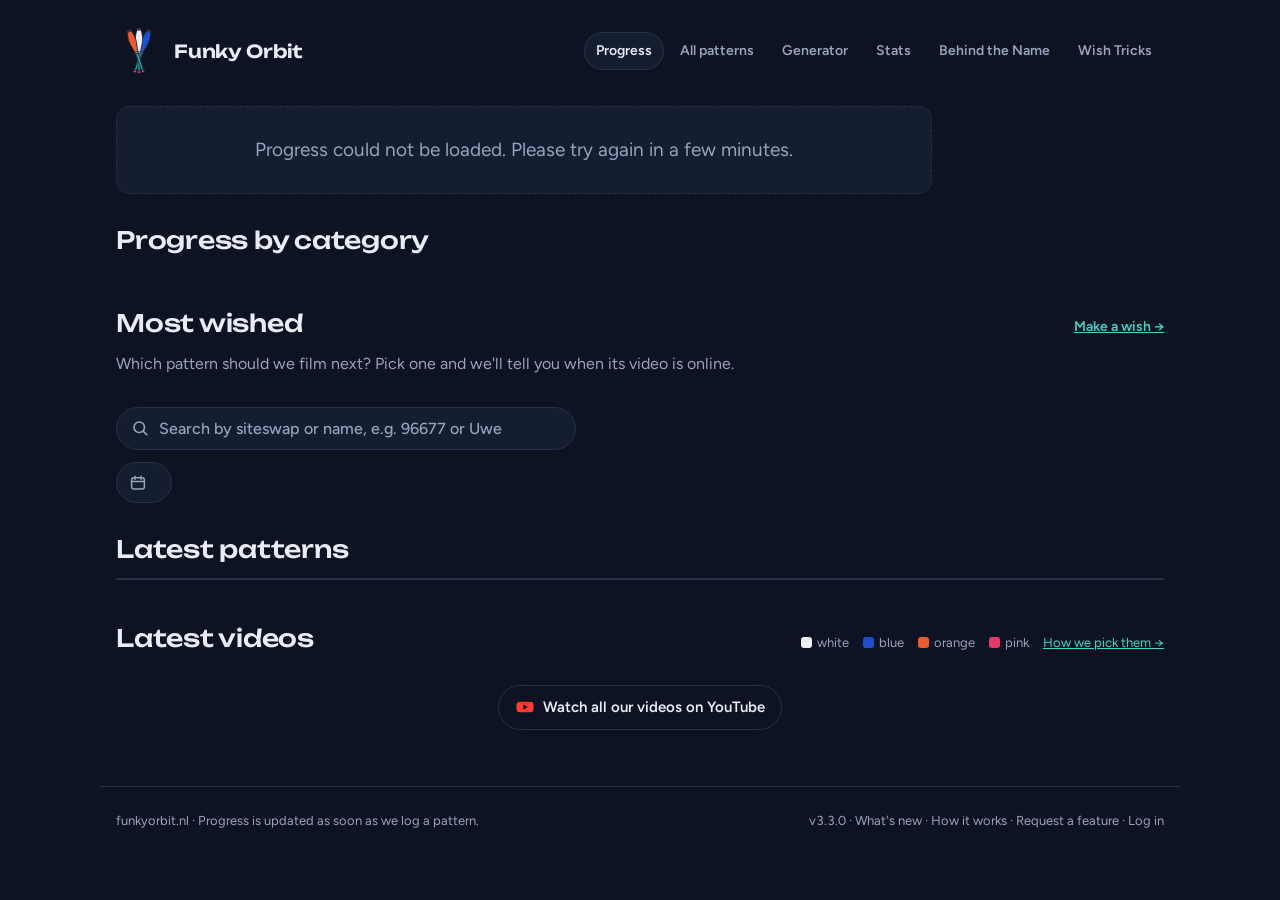
==== commit 6f40ac0c: "v3.3.0: dragon filter, clearer invalid siteswap, Generator name, Markus on Catch or Drop - All patte" ====
--- a/site/index.html
+++ b/site/index.html
@@ -14,15 +14,15 @@
 <style>html { background: #0d1322; color-scheme: dark; }</style>
 <title>Project Funky Orbit by Piet &amp; Mees</title>
 <meta name="description" content="Follow our progress through hundreds of club passing patterns, with videos of every pattern we land.">
-<link rel="icon" href="favicon.svg?v=3.2.4-a440a1" type="image/svg+xml">
+<link rel="icon" href="favicon.svg?v=3.3.0-07915d" type="image/svg+xml">
 <link rel="preconnect" href="https://fonts.googleapis.com">
 <link rel="preconnect" href="https://fonts.gstatic.com" crossorigin>
 <link rel="stylesheet" href="https://fonts.googleapis.com/css2?family=Figtree:wght@400;500;600;700&family=IBM+Plex+Mono:wght@500;600&family=Unbounded:wght@300;500;600&display=swap">
-<link rel="stylesheet" href="style.css?v=3.2.4-a440a1">
+<link rel="stylesheet" href="style.css?v=3.3.0-07915d">
 </head>
 <body>
 <!-- Splash with our name when the installed app starts (the phone's own splash only shows the logo); once per app session -->
-<div class="splash" id="splash" hidden aria-hidden="true"><img src="favicon.svg?v=3.2.4-a440a1" width="128" height="128" alt=""><b>Funky Orbit</b></div>
+<div class="splash" id="splash" hidden aria-hidden="true"><img src="favicon.svg?v=3.3.0-07915d" width="128" height="128" alt=""><b>Funky Orbit</b></div>
 <script>
   (function () {
     var app = matchMedia("(display-mode: standalone)").matches || navigator.standalone;
@@ -34,7 +34,7 @@
 </script>
 <header class="wrap top">
   <a class="brand" href="./" aria-label="Funky Orbit, home">
-    <img src="favicon.svg?v=3.2.4-a440a1" width="46" height="46" alt="">
+    <img src="favicon.svg?v=3.3.0-07915d" width="46" height="46" alt="">
     <b>Funky Orbit</b>
   </a>
   <nav class="nav" aria-label="Pages">
@@ -108,8 +108,8 @@
   </section>
 </main>
 
-<footer class="wrap"><span>funkyorbit.nl · Progress is updated as soon as we log a pattern. <span id="updated"></span></span> <span class="foot-links"><a class="version" href="/changes/">v3.2.4 · What's new</a> · <a href="/rules/">How it works</a> · <a class="request-link" href="/request/">Request a feature</a></span></footer>
-<script src="shared.js?v=3.2.4-a440a1"></script>
-<script src="app.js?v=3.2.4-a440a1"></script>
+<footer class="wrap"><span>funkyorbit.nl · Progress is updated as soon as we log a pattern. <span id="updated"></span></span> <span class="foot-links"><a class="version" href="/changes/">v3.3.0 · What's new</a> · <a href="/rules/">How it works</a> · <a class="request-link" href="/request/">Request a feature</a></span></footer>
+<script src="shared.js?v=3.3.0-07915d"></script>
+<script src="app.js?v=3.3.0-07915d"></script>
 </body>
 </html>
--- a/site/style.css
+++ b/site/style.css
@@ -346,7 +346,8 @@
 .ss.xl { font-size: clamp(20px, 6.6vw, 40px); gap: 4px; }
 .ss.xl b { border-radius: 8px; padding: 4px 0; }
 .ss.sync.xl b { padding: 4px 6px; }
-.pick-name { margin: -4px 0 0; font-weight: 700; font-size: 17px; }
+.pick-name { margin: -2px 0 8px; font-weight: 700; font-size: 21px; line-height: 1.3; color: var(--club); }
+.pick-name .name-link { color: inherit; }
 .pick-meta { display: grid; grid-template-columns: repeat(auto-fit, minmax(150px, 1fr)); gap: 12px 20px; margin: 0; }
 .pick-meta div { display: grid; gap: 2px; }
 .pick-meta dt { font-size: 12px; letter-spacing: .06em; text-transform: uppercase; color: var(--muted); font-weight: 600; }
@@ -1079,4 +1080,5 @@
 .saved-short { display: flex; flex-wrap: wrap; align-items: center; gap: 6px; }
 .saved-short .chip { font-family: var(--f-mono); }
 .ss-check { margin: -4px 0 12px; color: var(--muted); font-size: 13px; }
+.ss-check.bad, .try-bad { color: var(--no); font-weight: 600; }
 .ss-check a { color: var(--muted); }
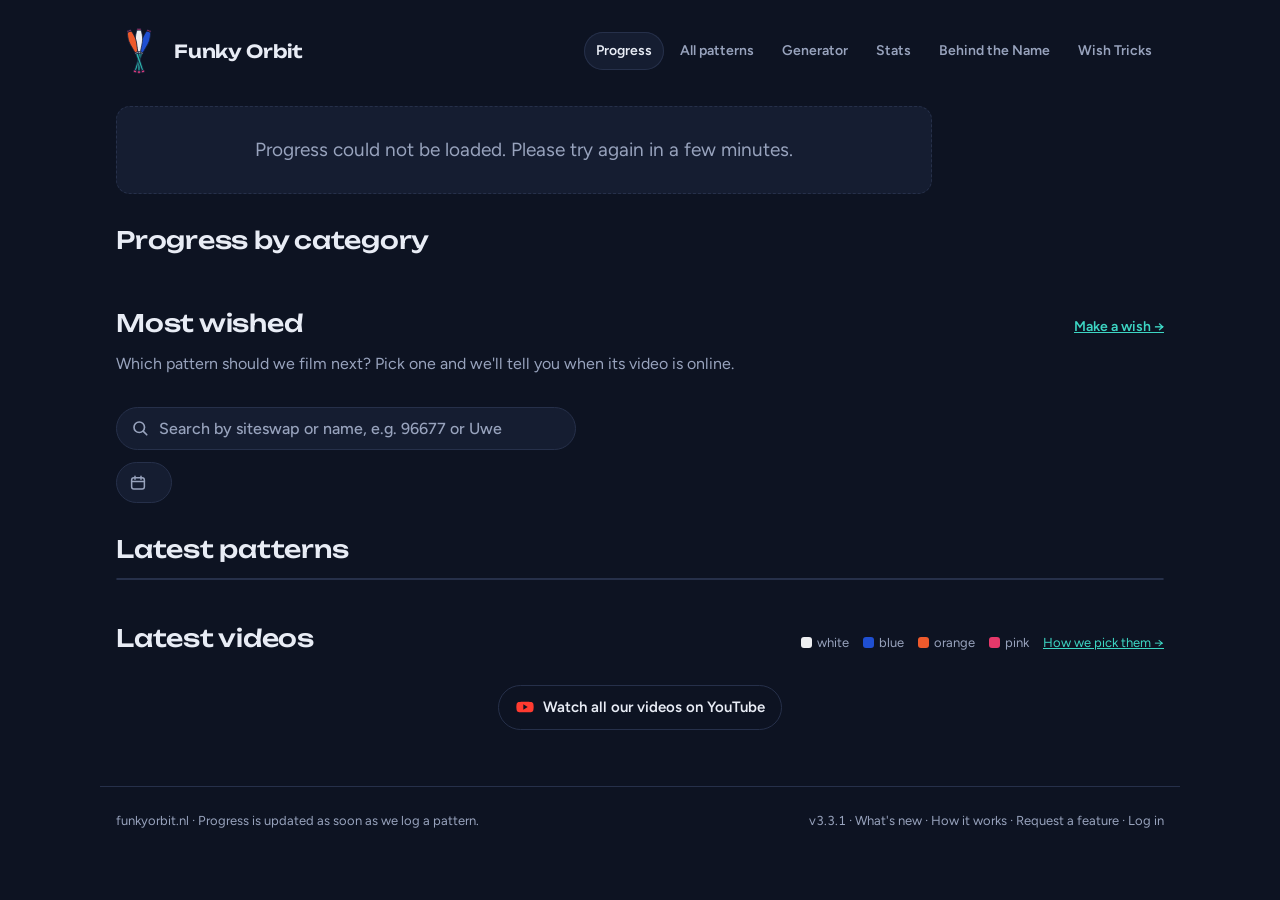
==== commit c6f61005: "v3.3.1: Most wished puts sync patterns after the others, newest wish first - With the same number of" ====
--- a/site/index.html
+++ b/site/index.html
@@ -14,15 +14,15 @@
 <style>html { background: #0d1322; color-scheme: dark; }</style>
 <title>Project Funky Orbit by Piet &amp; Mees</title>
 <meta name="description" content="Follow our progress through hundreds of club passing patterns, with videos of every pattern we land.">
-<link rel="icon" href="favicon.svg?v=3.3.0-07915d" type="image/svg+xml">
+<link rel="icon" href="favicon.svg?v=3.3.1-ca56a1" type="image/svg+xml">
 <link rel="preconnect" href="https://fonts.googleapis.com">
 <link rel="preconnect" href="https://fonts.gstatic.com" crossorigin>
 <link rel="stylesheet" href="https://fonts.googleapis.com/css2?family=Figtree:wght@400;500;600;700&family=IBM+Plex+Mono:wght@500;600&family=Unbounded:wght@300;500;600&display=swap">
-<link rel="stylesheet" href="style.css?v=3.3.0-07915d">
+<link rel="stylesheet" href="style.css?v=3.3.1-ca56a1">
 </head>
 <body>
 <!-- Splash with our name when the installed app starts (the phone's own splash only shows the logo); once per app session -->
-<div class="splash" id="splash" hidden aria-hidden="true"><img src="favicon.svg?v=3.3.0-07915d" width="128" height="128" alt=""><b>Funky Orbit</b></div>
+<div class="splash" id="splash" hidden aria-hidden="true"><img src="favicon.svg?v=3.3.1-ca56a1" width="128" height="128" alt=""><b>Funky Orbit</b></div>
 <script>
   (function () {
     var app = matchMedia("(display-mode: standalone)").matches || navigator.standalone;
@@ -34,7 +34,7 @@
 </script>
 <header class="wrap top">
   <a class="brand" href="./" aria-label="Funky Orbit, home">
-    <img src="favicon.svg?v=3.3.0-07915d" width="46" height="46" alt="">
+    <img src="favicon.svg?v=3.3.1-ca56a1" width="46" height="46" alt="">
     <b>Funky Orbit</b>
   </a>
   <nav class="nav" aria-label="Pages">
@@ -108,8 +108,8 @@
   </section>
 </main>
 
-<footer class="wrap"><span>funkyorbit.nl · Progress is updated as soon as we log a pattern. <span id="updated"></span></span> <span class="foot-links"><a class="version" href="/changes/">v3.3.0 · What's new</a> · <a href="/rules/">How it works</a> · <a class="request-link" href="/request/">Request a feature</a></span></footer>
-<script src="shared.js?v=3.3.0-07915d"></script>
-<script src="app.js?v=3.3.0-07915d"></script>
+<footer class="wrap"><span>funkyorbit.nl · Progress is updated as soon as we log a pattern. <span id="updated"></span></span> <span class="foot-links"><a class="version" href="/changes/">v3.3.1 · What's new</a> · <a href="/rules/">How it works</a> · <a class="request-link" href="/request/">Request a feature</a></span></footer>
+<script src="shared.js?v=3.3.1-ca56a1"></script>
+<script src="app.js?v=3.3.1-ca56a1"></script>
 </body>
 </html>
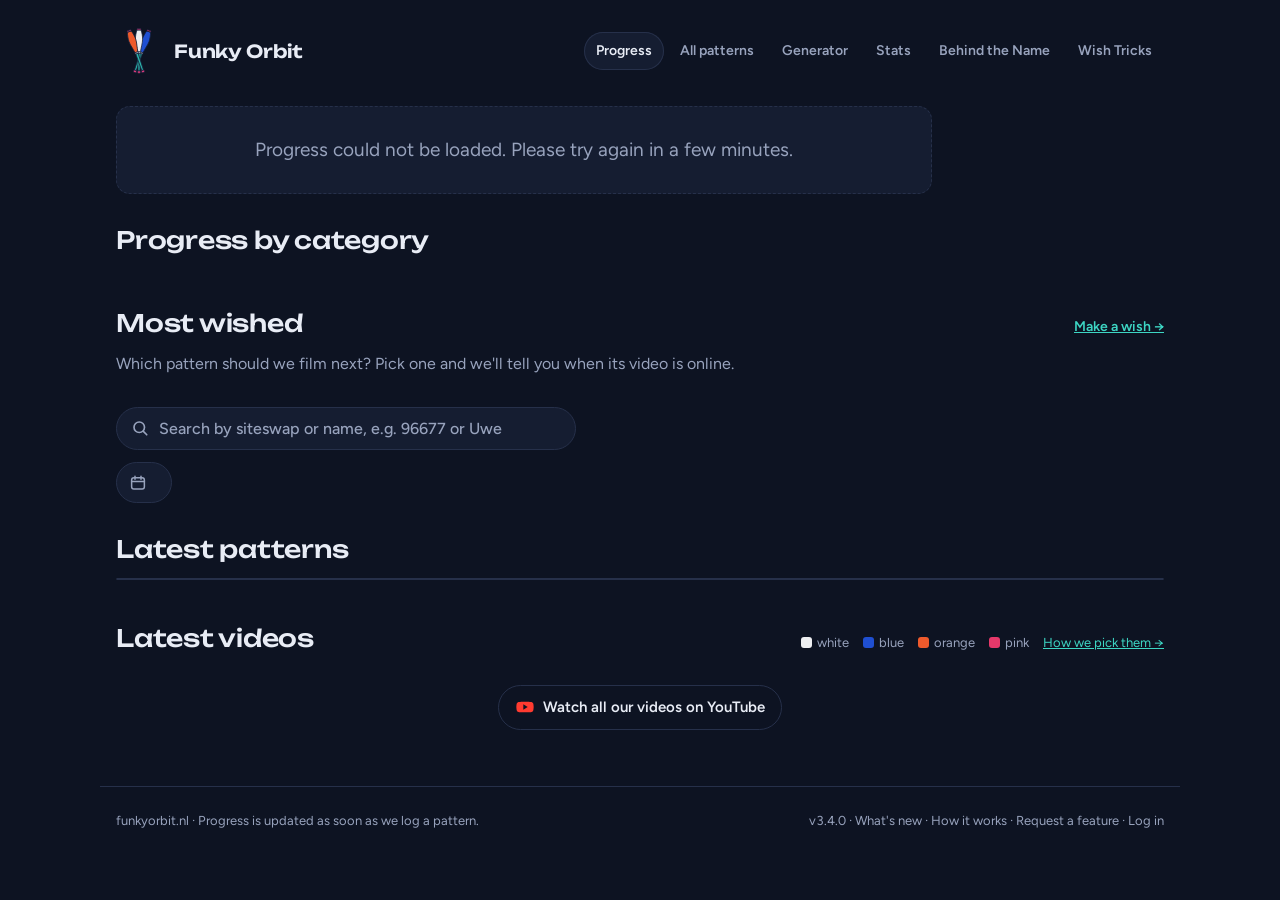
==== commit fbbd5a56: "v3.4.0: practice calculator uses time to go, save as practised on All patterns, siteswap check for a" ====
--- a/site/index.html
+++ b/site/index.html
@@ -14,15 +14,15 @@
 <style>html { background: #0d1322; color-scheme: dark; }</style>
 <title>Project Funky Orbit by Piet &amp; Mees</title>
 <meta name="description" content="Follow our progress through hundreds of club passing patterns, with videos of every pattern we land.">
-<link rel="icon" href="favicon.svg?v=3.3.1-ca56a1" type="image/svg+xml">
+<link rel="icon" href="favicon.svg?v=3.4.0-61429c" type="image/svg+xml">
 <link rel="preconnect" href="https://fonts.googleapis.com">
 <link rel="preconnect" href="https://fonts.gstatic.com" crossorigin>
 <link rel="stylesheet" href="https://fonts.googleapis.com/css2?family=Figtree:wght@400;500;600;700&family=IBM+Plex+Mono:wght@500;600&family=Unbounded:wght@300;500;600&display=swap">
-<link rel="stylesheet" href="style.css?v=3.3.1-ca56a1">
+<link rel="stylesheet" href="style.css?v=3.4.0-61429c">
 </head>
 <body>
 <!-- Splash with our name when the installed app starts (the phone's own splash only shows the logo); once per app session -->
-<div class="splash" id="splash" hidden aria-hidden="true"><img src="favicon.svg?v=3.3.1-ca56a1" width="128" height="128" alt=""><b>Funky Orbit</b></div>
+<div class="splash" id="splash" hidden aria-hidden="true"><img src="favicon.svg?v=3.4.0-61429c" width="128" height="128" alt=""><b>Funky Orbit</b></div>
 <script>
   (function () {
     var app = matchMedia("(display-mode: standalone)").matches || navigator.standalone;
@@ -34,7 +34,7 @@
 </script>
 <header class="wrap top">
   <a class="brand" href="./" aria-label="Funky Orbit, home">
-    <img src="favicon.svg?v=3.3.1-ca56a1" width="46" height="46" alt="">
+    <img src="favicon.svg?v=3.4.0-61429c" width="46" height="46" alt="">
     <b>Funky Orbit</b>
   </a>
   <nav class="nav" aria-label="Pages">
@@ -108,8 +108,8 @@
   </section>
 </main>
 
-<footer class="wrap"><span>funkyorbit.nl · Progress is updated as soon as we log a pattern. <span id="updated"></span></span> <span class="foot-links"><a class="version" href="/changes/">v3.3.1 · What's new</a> · <a href="/rules/">How it works</a> · <a class="request-link" href="/request/">Request a feature</a></span></footer>
-<script src="shared.js?v=3.3.1-ca56a1"></script>
-<script src="app.js?v=3.3.1-ca56a1"></script>
+<footer class="wrap"><span>funkyorbit.nl · Progress is updated as soon as we log a pattern. <span id="updated"></span></span> <span class="foot-links"><a class="version" href="/changes/">v3.4.0 · What's new</a> · <a href="/rules/">How it works</a> · <a class="request-link" href="/request/">Request a feature</a></span></footer>
+<script src="shared.js?v=3.4.0-61429c"></script>
+<script src="app.js?v=3.4.0-61429c"></script>
 </body>
 </html>
--- a/site/style.css
+++ b/site/style.css
@@ -1071,6 +1071,7 @@
 }
 .pick-save { display: inline-flex; align-items: center; min-height: 44px; margin: 0; padding: 0 18px; border: 1px solid var(--line); border-radius: 12px; background: none; color: var(--ink); font: 600 15px var(--f-body); cursor: pointer; }
 .pick-save[aria-pressed="true"] { border-color: var(--orbit); color: var(--orbit); }
+.modal-card .pick-save { justify-self: start; }
 .saved { margin-bottom: 32px; }
 .saved-list { list-style: none; margin: 0; padding: 0; display: grid; gap: 8px; grid-template-columns: repeat(auto-fill, minmax(240px, 1fr)); }
 .saved-list li { display: flex; flex-wrap: wrap; align-items: center; gap: 6px 10px; padding: 8px 12px; background: var(--surface); border: 1px solid var(--line); border-radius: 10px; }
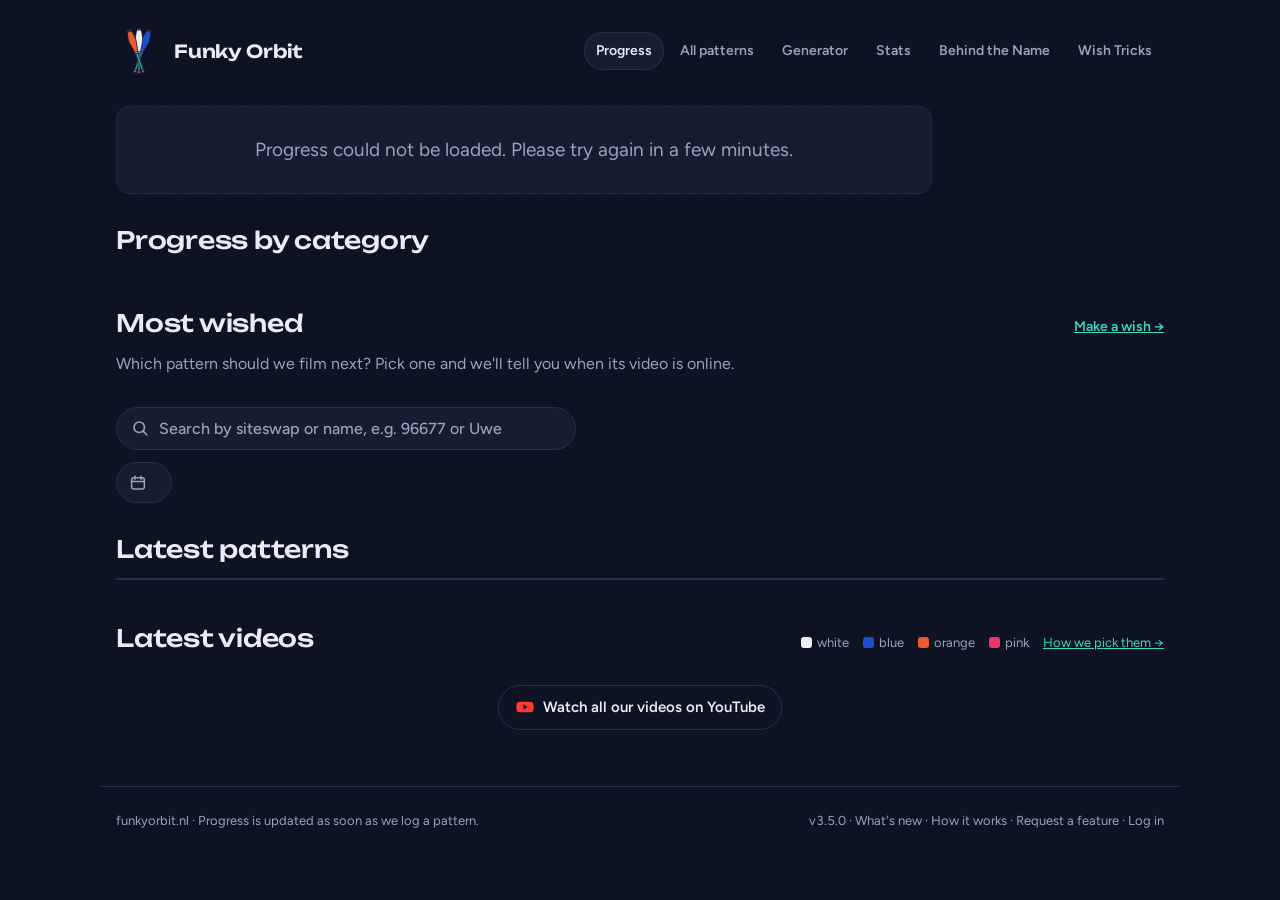
==== commit 8d45782e: "v3.5.0: a video only appears on the site once it can be watched The sync asks YouTube's oEmbed endpo" ====
--- a/site/index.html
+++ b/site/index.html
@@ -14,15 +14,15 @@
 <style>html { background: #0d1322; color-scheme: dark; }</style>
 <title>Project Funky Orbit by Piet &amp; Mees</title>
 <meta name="description" content="Follow our progress through hundreds of club passing patterns, with videos of every pattern we land.">
-<link rel="icon" href="favicon.svg?v=3.4.0-61429c" type="image/svg+xml">
+<link rel="icon" href="favicon.svg?v=3.5.0-27768b" type="image/svg+xml">
 <link rel="preconnect" href="https://fonts.googleapis.com">
 <link rel="preconnect" href="https://fonts.gstatic.com" crossorigin>
 <link rel="stylesheet" href="https://fonts.googleapis.com/css2?family=Figtree:wght@400;500;600;700&family=IBM+Plex+Mono:wght@500;600&family=Unbounded:wght@300;500;600&display=swap">
-<link rel="stylesheet" href="style.css?v=3.4.0-61429c">
+<link rel="stylesheet" href="style.css?v=3.5.0-27768b">
 </head>
 <body>
 <!-- Splash with our name when the installed app starts (the phone's own splash only shows the logo); once per app session -->
-<div class="splash" id="splash" hidden aria-hidden="true"><img src="favicon.svg?v=3.4.0-61429c" width="128" height="128" alt=""><b>Funky Orbit</b></div>
+<div class="splash" id="splash" hidden aria-hidden="true"><img src="favicon.svg?v=3.5.0-27768b" width="128" height="128" alt=""><b>Funky Orbit</b></div>
 <script>
   (function () {
     var app = matchMedia("(display-mode: standalone)").matches || navigator.standalone;
@@ -34,7 +34,7 @@
 </script>
 <header class="wrap top">
   <a class="brand" href="./" aria-label="Funky Orbit, home">
-    <img src="favicon.svg?v=3.4.0-61429c" width="46" height="46" alt="">
+    <img src="favicon.svg?v=3.5.0-27768b" width="46" height="46" alt="">
     <b>Funky Orbit</b>
   </a>
   <nav class="nav" aria-label="Pages">
@@ -108,8 +108,8 @@
   </section>
 </main>
 
-<footer class="wrap"><span>funkyorbit.nl · Progress is updated as soon as we log a pattern. <span id="updated"></span></span> <span class="foot-links"><a class="version" href="/changes/">v3.4.0 · What's new</a> · <a href="/rules/">How it works</a> · <a class="request-link" href="/request/">Request a feature</a></span></footer>
-<script src="shared.js?v=3.4.0-61429c"></script>
-<script src="app.js?v=3.4.0-61429c"></script>
+<footer class="wrap"><span>funkyorbit.nl · Progress is updated as soon as we log a pattern. <span id="updated"></span></span> <span class="foot-links"><a class="version" href="/changes/">v3.5.0 · What's new</a> · <a href="/rules/">How it works</a> · <a class="request-link" href="/request/">Request a feature</a></span></footer>
+<script src="shared.js?v=3.5.0-27768b"></script>
+<script src="app.js?v=3.5.0-27768b"></script>
 </body>
 </html>
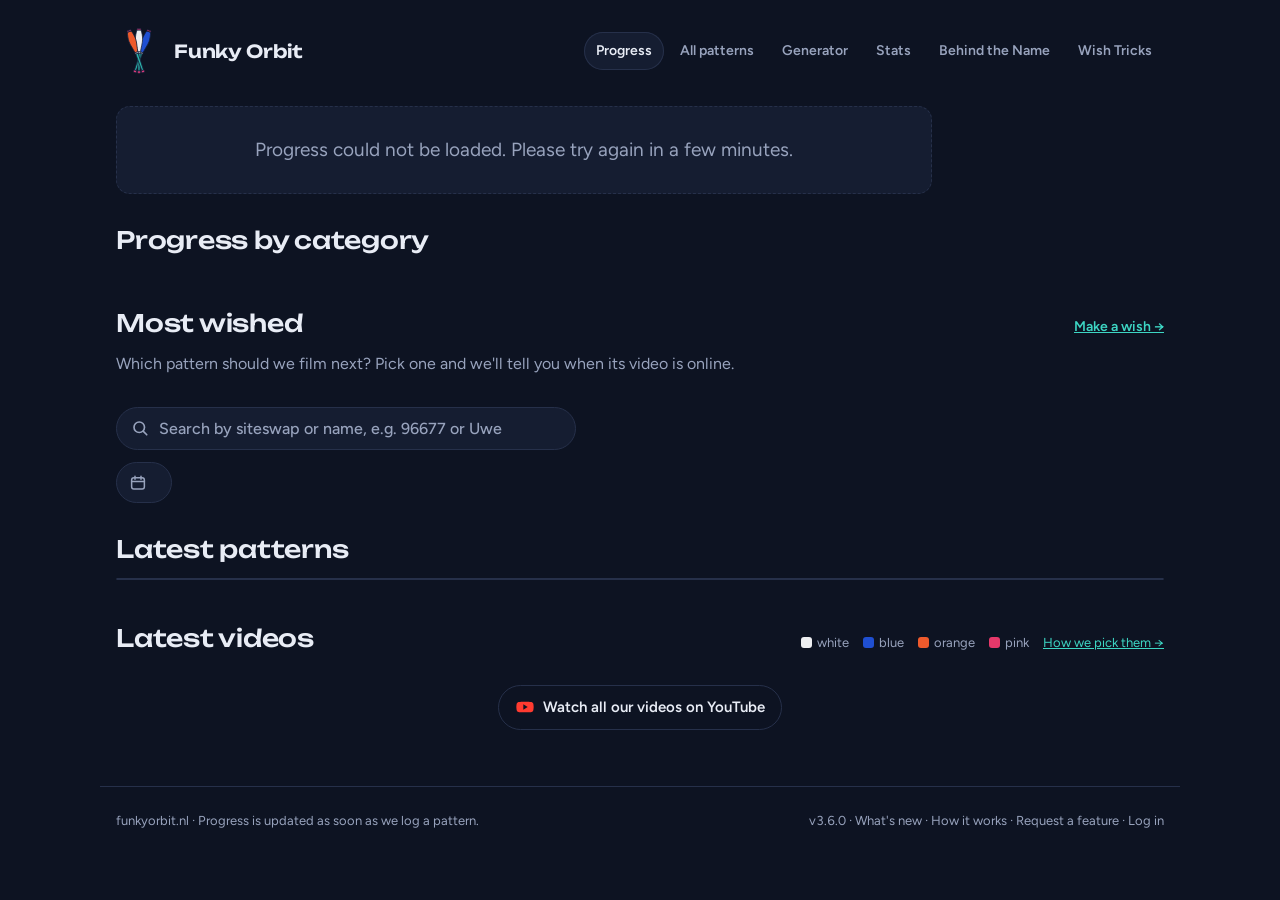
==== commit ff0367c9: "v3.6.0: Catch or Drop tells you about new cards, Requests in the phone menu Push or email each time " ====
--- a/site/index.html
+++ b/site/index.html
@@ -14,15 +14,15 @@
 <style>html { background: #0d1322; color-scheme: dark; }</style>
 <title>Project Funky Orbit by Piet &amp; Mees</title>
 <meta name="description" content="Follow our progress through hundreds of club passing patterns, with videos of every pattern we land.">
-<link rel="icon" href="favicon.svg?v=3.5.0-27768b" type="image/svg+xml">
+<link rel="icon" href="favicon.svg?v=3.6.0-162741" type="image/svg+xml">
 <link rel="preconnect" href="https://fonts.googleapis.com">
 <link rel="preconnect" href="https://fonts.gstatic.com" crossorigin>
 <link rel="stylesheet" href="https://fonts.googleapis.com/css2?family=Figtree:wght@400;500;600;700&family=IBM+Plex+Mono:wght@500;600&family=Unbounded:wght@300;500;600&display=swap">
-<link rel="stylesheet" href="style.css?v=3.5.0-27768b">
+<link rel="stylesheet" href="style.css?v=3.6.0-162741">
 </head>
 <body>
 <!-- Splash with our name when the installed app starts (the phone's own splash only shows the logo); once per app session -->
-<div class="splash" id="splash" hidden aria-hidden="true"><img src="favicon.svg?v=3.5.0-27768b" width="128" height="128" alt=""><b>Funky Orbit</b></div>
+<div class="splash" id="splash" hidden aria-hidden="true"><img src="favicon.svg?v=3.6.0-162741" width="128" height="128" alt=""><b>Funky Orbit</b></div>
 <script>
   (function () {
     var app = matchMedia("(display-mode: standalone)").matches || navigator.standalone;
@@ -34,7 +34,7 @@
 </script>
 <header class="wrap top">
   <a class="brand" href="./" aria-label="Funky Orbit, home">
-    <img src="favicon.svg?v=3.5.0-27768b" width="46" height="46" alt="">
+    <img src="favicon.svg?v=3.6.0-162741" width="46" height="46" alt="">
     <b>Funky Orbit</b>
   </a>
   <nav class="nav" aria-label="Pages">
@@ -108,8 +108,8 @@
   </section>
 </main>
 
-<footer class="wrap"><span>funkyorbit.nl · Progress is updated as soon as we log a pattern. <span id="updated"></span></span> <span class="foot-links"><a class="version" href="/changes/">v3.5.0 · What's new</a> · <a href="/rules/">How it works</a> · <a class="request-link" href="/request/">Request a feature</a></span></footer>
-<script src="shared.js?v=3.5.0-27768b"></script>
-<script src="app.js?v=3.5.0-27768b"></script>
+<footer class="wrap"><span>funkyorbit.nl · Progress is updated as soon as we log a pattern. <span id="updated"></span></span> <span class="foot-links"><a class="version" href="/changes/">v3.6.0 · What's new</a> · <a href="/rules/">How it works</a> · <a class="request-link" href="/request/">Request a feature</a></span></footer>
+<script src="shared.js?v=3.6.0-162741"></script>
+<script src="app.js?v=3.6.0-162741"></script>
 </body>
 </html>
--- a/site/style.css
+++ b/site/style.css
@@ -931,6 +931,11 @@
 .swipe-who-chips { display: flex; flex-wrap: wrap; gap: 4px; justify-content: end; }
 .swipe-who-chips span { padding: 2px 8px; border-radius: 99px; background: var(--orbit-soft); color: var(--orbit); font-size: 12px; font-weight: 600; }
 .swipe-logout { text-align: center; margin: 24px 0 40px; }
+.swipe-alert { display: grid; gap: 12px; max-width: 560px; margin: 28px auto 0; padding: 20px; background: var(--surface); border: 1px solid var(--line); border-radius: var(--radius); }
+.swipe-alert[hidden], .swipe-alert [hidden] { display: none; }
+.swipe-alert h2, .swipe-alert p { margin: 0; }
+.swipe-alert-mail { display: grid; grid-template-columns: minmax(0, 1fr) auto; gap: 10px; align-items: end; }
+.swipe-alert-on { display: flex; flex-wrap: wrap; gap: 10px; align-items: center; justify-content: space-between; overflow-wrap: anywhere; }
 @media (max-width: 560px) {
   /* up to four names: below the pattern, or they would run over the siteswap */
   .swipe-over .row { grid-template-columns: minmax(0, 1fr); }
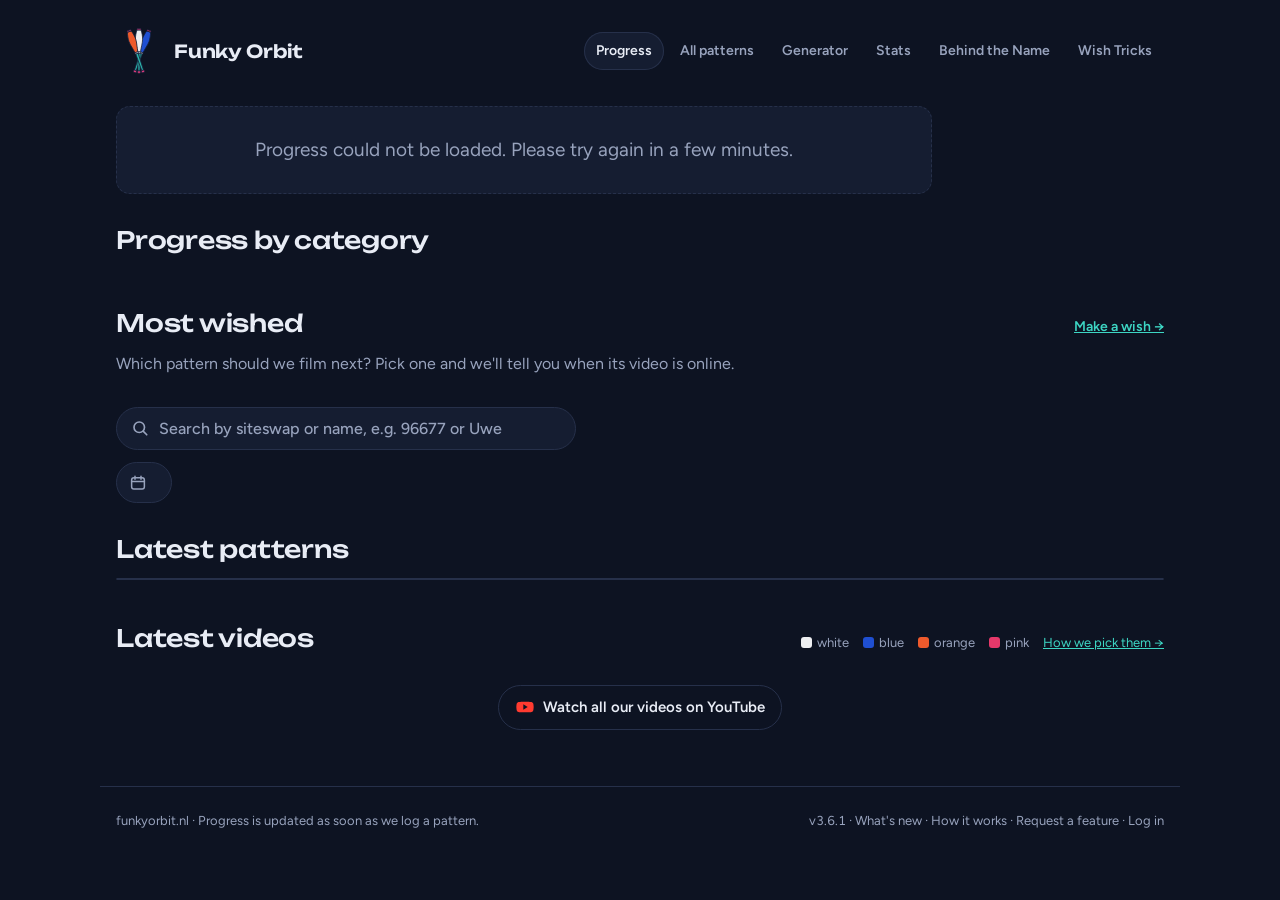
==== commit 6babb422: "v3.6.1: new card alerts on Catch or Drop in a pop-up you can close Opens by itself for who has not c" ====
--- a/site/index.html
+++ b/site/index.html
@@ -14,15 +14,15 @@
 <style>html { background: #0d1322; color-scheme: dark; }</style>
 <title>Project Funky Orbit by Piet &amp; Mees</title>
 <meta name="description" content="Follow our progress through hundreds of club passing patterns, with videos of every pattern we land.">
-<link rel="icon" href="favicon.svg?v=3.6.0-162741" type="image/svg+xml">
+<link rel="icon" href="favicon.svg?v=3.6.1-433af4" type="image/svg+xml">
 <link rel="preconnect" href="https://fonts.googleapis.com">
 <link rel="preconnect" href="https://fonts.gstatic.com" crossorigin>
 <link rel="stylesheet" href="https://fonts.googleapis.com/css2?family=Figtree:wght@400;500;600;700&family=IBM+Plex+Mono:wght@500;600&family=Unbounded:wght@300;500;600&display=swap">
-<link rel="stylesheet" href="style.css?v=3.6.0-162741">
+<link rel="stylesheet" href="style.css?v=3.6.1-433af4">
 </head>
 <body>
 <!-- Splash with our name when the installed app starts (the phone's own splash only shows the logo); once per app session -->
-<div class="splash" id="splash" hidden aria-hidden="true"><img src="favicon.svg?v=3.6.0-162741" width="128" height="128" alt=""><b>Funky Orbit</b></div>
+<div class="splash" id="splash" hidden aria-hidden="true"><img src="favicon.svg?v=3.6.1-433af4" width="128" height="128" alt=""><b>Funky Orbit</b></div>
 <script>
   (function () {
     var app = matchMedia("(display-mode: standalone)").matches || navigator.standalone;
@@ -34,7 +34,7 @@
 </script>
 <header class="wrap top">
   <a class="brand" href="./" aria-label="Funky Orbit, home">
-    <img src="favicon.svg?v=3.6.0-162741" width="46" height="46" alt="">
+    <img src="favicon.svg?v=3.6.1-433af4" width="46" height="46" alt="">
     <b>Funky Orbit</b>
   </a>
   <nav class="nav" aria-label="Pages">
@@ -108,8 +108,8 @@
   </section>
 </main>
 
-<footer class="wrap"><span>funkyorbit.nl · Progress is updated as soon as we log a pattern. <span id="updated"></span></span> <span class="foot-links"><a class="version" href="/changes/">v3.6.0 · What's new</a> · <a href="/rules/">How it works</a> · <a class="request-link" href="/request/">Request a feature</a></span></footer>
-<script src="shared.js?v=3.6.0-162741"></script>
-<script src="app.js?v=3.6.0-162741"></script>
+<footer class="wrap"><span>funkyorbit.nl · Progress is updated as soon as we log a pattern. <span id="updated"></span></span> <span class="foot-links"><a class="version" href="/changes/">v3.6.1 · What's new</a> · <a href="/rules/">How it works</a> · <a class="request-link" href="/request/">Request a feature</a></span></footer>
+<script src="shared.js?v=3.6.1-433af4"></script>
+<script src="app.js?v=3.6.1-433af4"></script>
 </body>
 </html>
--- a/site/style.css
+++ b/site/style.css
@@ -931,9 +931,8 @@
 .swipe-who-chips { display: flex; flex-wrap: wrap; gap: 4px; justify-content: end; }
 .swipe-who-chips span { padding: 2px 8px; border-radius: 99px; background: var(--orbit-soft); color: var(--orbit); font-size: 12px; font-weight: 600; }
 .swipe-logout { text-align: center; margin: 24px 0 40px; }
-.swipe-alert { display: grid; gap: 12px; max-width: 560px; margin: 28px auto 0; padding: 20px; background: var(--surface); border: 1px solid var(--line); border-radius: var(--radius); }
-.swipe-alert[hidden], .swipe-alert [hidden] { display: none; }
-.swipe-alert h2, .swipe-alert p { margin: 0; }
+.swipe-alert [hidden] { display: none; }
+.swipe-alert-close { justify-self: end; }
 .swipe-alert-mail { display: grid; grid-template-columns: minmax(0, 1fr) auto; gap: 10px; align-items: end; }
 .swipe-alert-on { display: flex; flex-wrap: wrap; gap: 10px; align-items: center; justify-content: space-between; overflow-wrap: anywhere; }
 @media (max-width: 560px) {
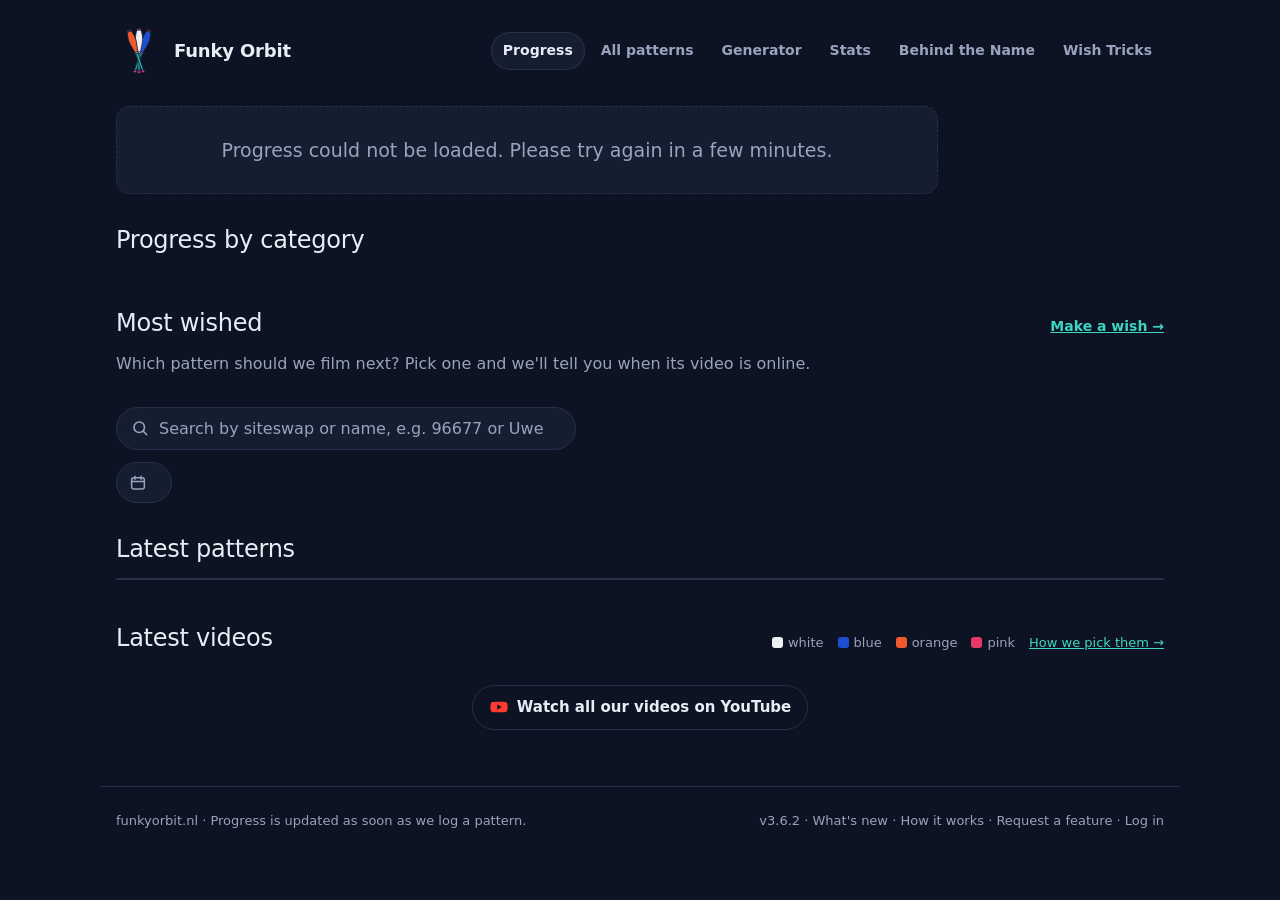
==== commit 8df7d76a: "v3.6.2: fonts from our own server, security headers, longer cache for fonts and media, map not preca" ====
--- a/site/index.html
+++ b/site/index.html
@@ -14,15 +14,14 @@
 <style>html { background: #0d1322; color-scheme: dark; }</style>
 <title>Project Funky Orbit by Piet &amp; Mees</title>
 <meta name="description" content="Follow our progress through hundreds of club passing patterns, with videos of every pattern we land.">
-<link rel="icon" href="favicon.svg?v=3.6.1-433af4" type="image/svg+xml">
-<link rel="preconnect" href="https://fonts.googleapis.com">
-<link rel="preconnect" href="https://fonts.gstatic.com" crossorigin>
-<link rel="stylesheet" href="https://fonts.googleapis.com/css2?family=Figtree:wght@400;500;600;700&family=IBM+Plex+Mono:wght@500;600&family=Unbounded:wght@300;500;600&display=swap">
-<link rel="stylesheet" href="style.css?v=3.6.1-433af4">
+<link rel="icon" href="favicon.svg?v=3.6.2-e08496" type="image/svg+xml">
+<link rel="preload" href="/fonts/figtree-latin.woff2" as="font" type="font/woff2" crossorigin>
+<link rel="preload" href="/fonts/unbounded-latin.woff2" as="font" type="font/woff2" crossorigin>
+<link rel="stylesheet" href="style.css?v=3.6.2-e08496">
 </head>
 <body>
 <!-- Splash with our name when the installed app starts (the phone's own splash only shows the logo); once per app session -->
-<div class="splash" id="splash" hidden aria-hidden="true"><img src="favicon.svg?v=3.6.1-433af4" width="128" height="128" alt=""><b>Funky Orbit</b></div>
+<div class="splash" id="splash" hidden aria-hidden="true"><img src="favicon.svg?v=3.6.2-e08496" width="128" height="128" alt=""><b>Funky Orbit</b></div>
 <script>
   (function () {
     var app = matchMedia("(display-mode: standalone)").matches || navigator.standalone;
@@ -34,7 +33,7 @@
 </script>
 <header class="wrap top">
   <a class="brand" href="./" aria-label="Funky Orbit, home">
-    <img src="favicon.svg?v=3.6.1-433af4" width="46" height="46" alt="">
+    <img src="favicon.svg?v=3.6.2-e08496" width="46" height="46" alt="">
     <b>Funky Orbit</b>
   </a>
   <nav class="nav" aria-label="Pages">
@@ -108,8 +107,8 @@
   </section>
 </main>
 
-<footer class="wrap"><span>funkyorbit.nl · Progress is updated as soon as we log a pattern. <span id="updated"></span></span> <span class="foot-links"><a class="version" href="/changes/">v3.6.1 · What's new</a> · <a href="/rules/">How it works</a> · <a class="request-link" href="/request/">Request a feature</a></span></footer>
-<script src="shared.js?v=3.6.1-433af4"></script>
-<script src="app.js?v=3.6.1-433af4"></script>
+<footer class="wrap"><span>funkyorbit.nl · Progress is updated as soon as we log a pattern. <span id="updated"></span></span> <span class="foot-links"><a class="version" href="/changes/">v3.6.2 · What's new</a> · <a href="/rules/">How it works</a> · <a class="request-link" href="/request/">Request a feature</a></span></footer>
+<script src="shared.js?v=3.6.2-e08496"></script>
+<script src="app.js?v=3.6.2-e08496"></script>
 </body>
 </html>
--- a/site/style.css
+++ b/site/style.css
@@ -1,4 +1,13 @@
 /* Layout: one column; progress at the top, compact category tiles that expand, the video grid below. */
+/* Our fonts, from our own server (site/fonts/, latin and latin-ext; all three are under the Open Font License). */
+@font-face { font-family: 'Figtree'; font-style: normal; font-weight: 400 700; font-display: swap; src: url(/fonts/figtree-latin-ext.woff2) format('woff2'); unicode-range: U+0100-02BA, U+02BD-02C5, U+02C7-02CC, U+02CE-02D7, U+02DD-02FF, U+0304, U+0308, U+0329, U+1D00-1DBF, U+1E00-1E9F, U+1EF2-1EFF, U+2020, U+20A0-20AB, U+20AD-20C4, U+2113, U+2C60-2C7F, U+A720-A7FF; }
+@font-face { font-family: 'Figtree'; font-style: normal; font-weight: 400 700; font-display: swap; src: url(/fonts/figtree-latin.woff2) format('woff2'); unicode-range: U+0000-00FF, U+0131, U+0152-0153, U+02BB-02BC, U+02C6, U+02DA, U+02DC, U+0304, U+0308, U+0329, U+2000-206F, U+20AC, U+2122, U+2191, U+2193, U+2212, U+2215, U+FEFF, U+FFFD; }
+@font-face { font-family: 'IBM Plex Mono'; font-style: normal; font-weight: 500; font-display: swap; src: url(/fonts/ibm-plex-mono-500-latin-ext.woff2) format('woff2'); unicode-range: U+0100-02BA, U+02BD-02C5, U+02C7-02CC, U+02CE-02D7, U+02DD-02FF, U+0304, U+0308, U+0329, U+1D00-1DBF, U+1E00-1E9F, U+1EF2-1EFF, U+2020, U+20A0-20AB, U+20AD-20C4, U+2113, U+2C60-2C7F, U+A720-A7FF; }
+@font-face { font-family: 'IBM Plex Mono'; font-style: normal; font-weight: 500; font-display: swap; src: url(/fonts/ibm-plex-mono-500-latin.woff2) format('woff2'); unicode-range: U+0000-00FF, U+0131, U+0152-0153, U+02BB-02BC, U+02C6, U+02DA, U+02DC, U+0304, U+0308, U+0329, U+2000-206F, U+20AC, U+2122, U+2191, U+2193, U+2212, U+2215, U+FEFF, U+FFFD; }
+@font-face { font-family: 'IBM Plex Mono'; font-style: normal; font-weight: 600; font-display: swap; src: url(/fonts/ibm-plex-mono-600-latin-ext.woff2) format('woff2'); unicode-range: U+0100-02BA, U+02BD-02C5, U+02C7-02CC, U+02CE-02D7, U+02DD-02FF, U+0304, U+0308, U+0329, U+1D00-1DBF, U+1E00-1E9F, U+1EF2-1EFF, U+2020, U+20A0-20AB, U+20AD-20C4, U+2113, U+2C60-2C7F, U+A720-A7FF; }
+@font-face { font-family: 'IBM Plex Mono'; font-style: normal; font-weight: 600; font-display: swap; src: url(/fonts/ibm-plex-mono-600-latin.woff2) format('woff2'); unicode-range: U+0000-00FF, U+0131, U+0152-0153, U+02BB-02BC, U+02C6, U+02DA, U+02DC, U+0304, U+0308, U+0329, U+2000-206F, U+20AC, U+2122, U+2191, U+2193, U+2212, U+2215, U+FEFF, U+FFFD; }
+@font-face { font-family: 'Unbounded'; font-style: normal; font-weight: 300 600; font-display: swap; src: url(/fonts/unbounded-latin-ext.woff2) format('woff2'); unicode-range: U+0100-02BA, U+02BD-02C5, U+02C7-02CC, U+02CE-02D7, U+02DD-02FF, U+0304, U+0308, U+0329, U+1D00-1DBF, U+1E00-1E9F, U+1EF2-1EFF, U+2020, U+20A0-20AB, U+20AD-20C4, U+2113, U+2C60-2C7F, U+A720-A7FF; }
+@font-face { font-family: 'Unbounded'; font-style: normal; font-weight: 300 600; font-display: swap; src: url(/fonts/unbounded-latin.woff2) format('woff2'); unicode-range: U+0000-00FF, U+0131, U+0152-0153, U+02BB-02BC, U+02C6, U+02DA, U+02DC, U+0304, U+0308, U+0329, U+2000-206F, U+20AC, U+2122, U+2191, U+2193, U+2212, U+2215, U+FEFF, U+FFFD; }
 /* Always dark, whatever the browser or phone prefers. */
 :root {
   color-scheme: dark;
